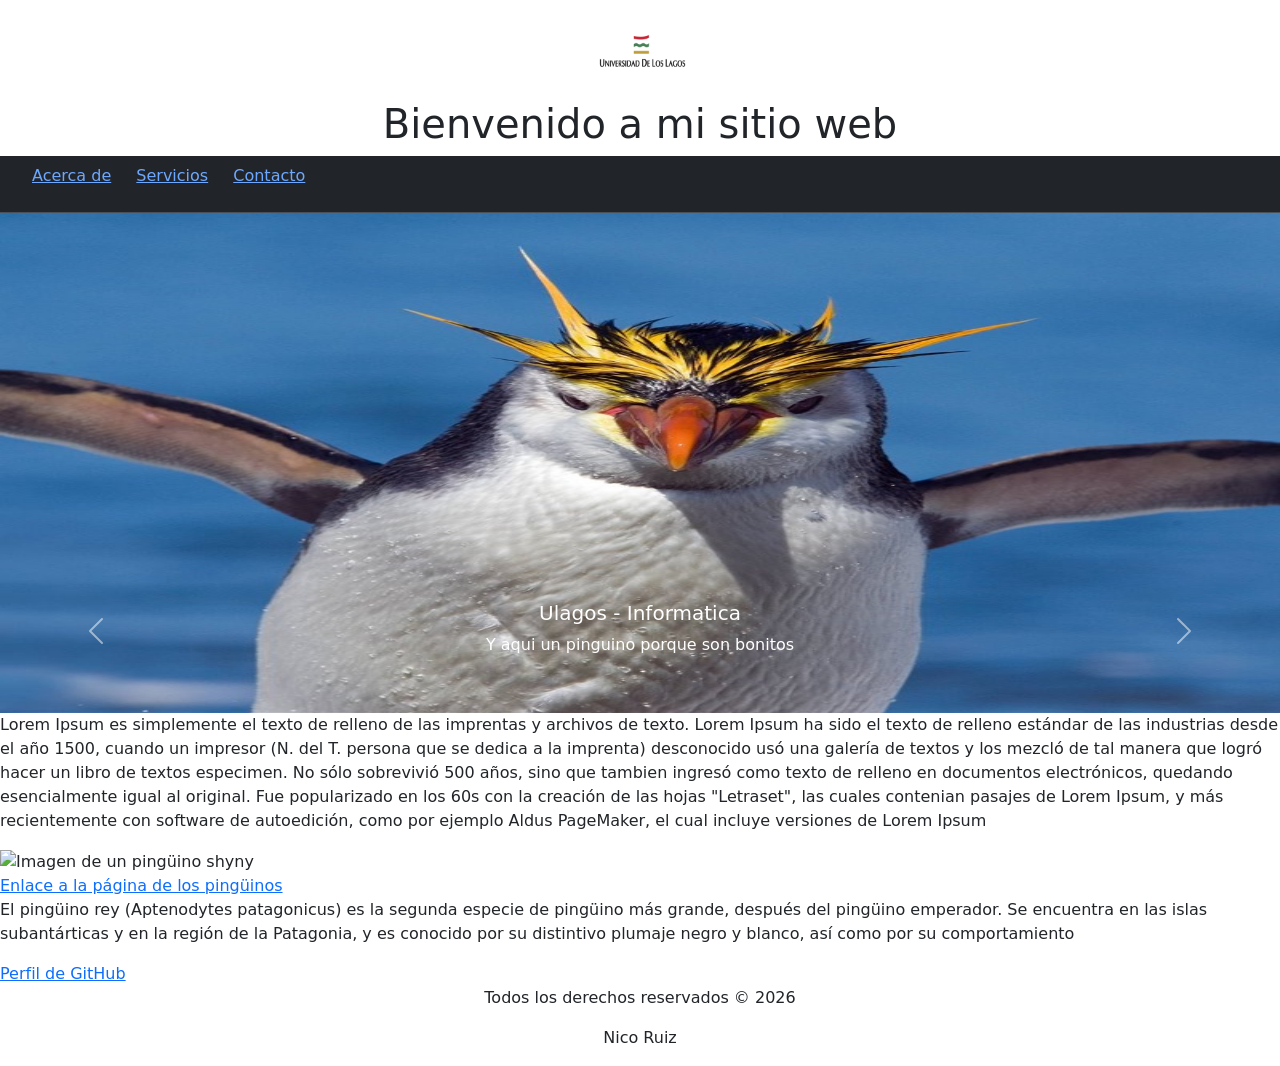
==== index.html @ 2d597b85 "bootstrap" ====
<!DOCTYPE html>
<html lang="es"> 
    <head>
        <meta charset="UTF-8">
        <meta name="viewport" content="width=device-width, initial-scale=1.0">
        <link rel="icon" href="img/logo.svg">
        <link rel="stylesheet" href="css/style.css">
        <link href="https://cdn.jsdelivr.net/npm/bootstrap@5.3.8/dist/css/bootstrap.min.css" rel="stylesheet" integrity="sha384-sRIl4kxILFvY47J16cr9ZwB07vP4J8+LH7qKQnuqkuIAvNWLzeN8tE5YBujZqJLB" crossorigin="anonymous">
        <script src="https://cdn.jsdelivr.net/npm/bootstrap@5.3.8/dist/js/bootstrap.bundle.min.js" integrity="sha384-FKyoEForCGlyvwx9Hj09JcYn3nv7wiPVlz7YYwJrWVcXK/BmnVDxM+D2scQbITxI" crossorigin="anonymous"></script>
        <title>Mi primer Sitio</title>
</head>
<body>
    <header>
         <img src="img/logo2.png" alt="Logo de mi sitio" width="100" height="100">
        <h1>Bienvenido a mi sitio web</h1>
    </header>
<nav class="navbar bg-dark border-bottom border-body" data-bs-theme="dark">
    <ul>
        <li><a href="html/acercade.html">Acerca de</a></li>
        <li><a href="html/servicios.html">Servicios</a></li>
        <li><a href="html/contacto.html">Contacto</a></li>
    </ul>
</nav>
<div id="carouselExampleCaptions" class="carousel slide" data-bs-ride="false">
  <div class="carousel-indicators">
    <button type="button" data-bs-target="#carouselExampleCaptions" data-bs-slide-to="0" class="active" aria-current="true" aria-label="Slide 1"></button>
    <button type="button" data-bs-target="#carouselExampleCaptions" data-bs-slide-to="1" aria-label="Slide 2"></button>
    <button type="button" data-bs-target="#carouselExampleCaptions" data-bs-slide-to="2" aria-label="Slide 3"></button>
  </div>
  <div class="carousel-inner">
    <div class="carousel-item active" data-bs-interval="10000">
      <img src="img/pinguino2.jpg" class="d-block w-100" width="800" height="500" alt="...">
      <div class="carousel-caption d-none d-md-block">
        <h5>Ulagos - Informatica</h5>
        <p>Y aqui un pinguino porque son bonitos</p>
      </div>
    </div>
    <div class="carousel-item" data-bs-interval="2000">
      <img src="img/pinguino3.jpg" class="d-block w-100" width="800" height="500" alt="Imagen de slider 2">
      <div class="carousel-caption d-none d-md-block">
        <h5>La mejor carrera del mundo mundial </h5>
        <p>y otro pinguino porque si</p>
      </div>
    </div>
    <div class="carousel-item">
      <img src="img/pinguino4.jpg" class="d-block w-100" width="800" height="500" alt="Imagen de slider 3">
      <div class="carousel-caption d-none d-md-block">
        <h5>Tercer Slide</h5>
        <p>Este es el tercer slide del carrusel.</p>
      </div>
    </div>
  </div>
  <button class="carousel-control-prev" type="button" data-bs-target="#carouselExampleCaptions" data-bs-slide="prev">
    <span class="carousel-control-prev-icon" aria-hidden="true"></span>
    <span class="visually-hidden">Previous</span>
  </button>
  <button class="carousel-control-next" type="button" data-bs-target="#carouselExampleCaptions" data-bs-slide="next">
    <span class="carousel-control-next-icon" aria-hidden="true"></span>
    <span class="visually-hidden">Next</span>
  </button>
<section>                           
    <article>  
        <p>Lorem Ipsum es simplemente el texto de relleno de las imprentas y archivos de texto. Lorem Ipsum ha sido el texto de relleno estándar de las industrias desde el año 1500, cuando un impresor (N. del T. persona que se dedica a la imprenta) desconocido usó una galería de textos y los mezcló de tal manera que logró hacer un libro de textos especimen. No sólo sobrevivió 500 años, sino que tambien ingresó como texto de relleno en documentos electrónicos, quedando esencialmente igual al original. Fue popularizado en los 60s con la creación de las hojas "Letraset", las cuales contenian pasajes de Lorem Ipsum, y más recientemente con software de autoedición, como por ejemplo Aldus PageMaker, el cual incluye versiones de Lorem Ipsum</p>
        <img src="https://www.globalpenguinsociety.org/images/species/king/king-05.webp " width="1000" height="500" alt="Imagen de un pingüino shyny">
        <br>
        <a href="https://www.globalpenguinsociety.org/species/king-penguin/" target="_blank">Enlace a la página de los pingüinos</a>  
</article>
<article>
    <p>El pingüino rey (Aptenodytes patagonicus) es la segunda especie de pingüino más grande, después del pingüino emperador. Se encuentra en las islas subantárticas y en la región de la Patagonia, y es conocido por su distintivo plumaje negro y blanco, así como por su comportamiento
<article>
    <a href="https://github.com/Nicokoru">Perfil de GitHub</a>
</article>
<section>

<footer>
    <p>Todos los derechos reservados &copy; 2026</p>
    <p>Nico Ruiz</p>
</footer>
</body>
</html>
---- css/style.css ----
header,nav,footer{
    text-align: center;
}
body{
    font-family: Arial, sans-serif;
    background-color: #31a337;
}
li{
    display: inline-block;
    margin-right: 20px;
}
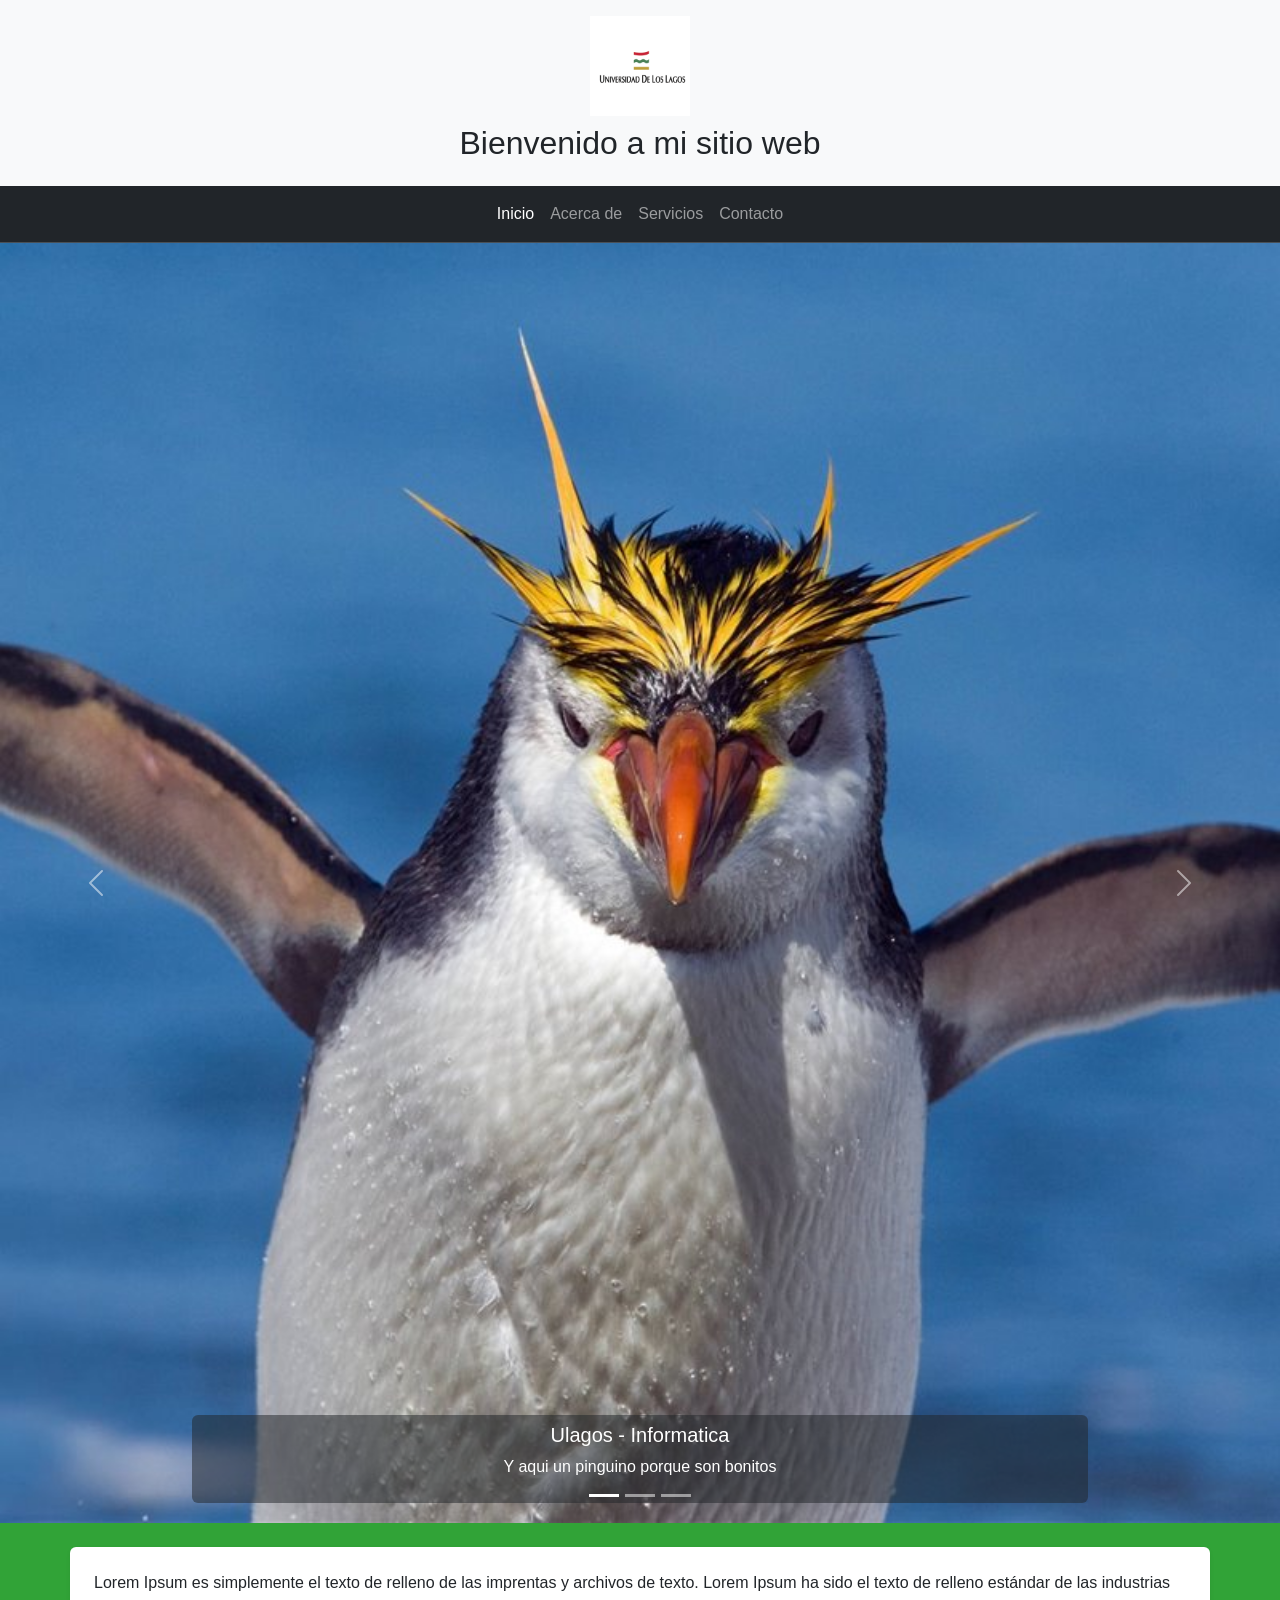
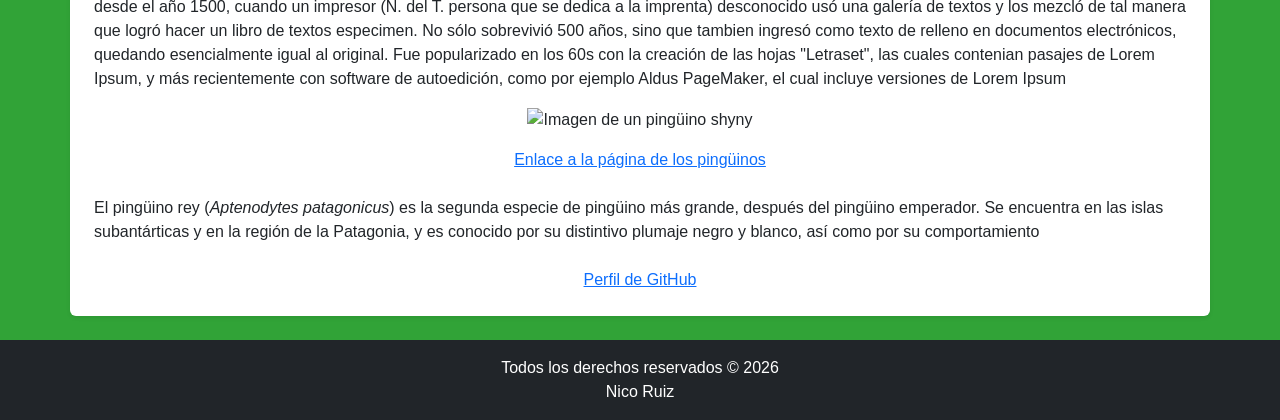
==== commit 21e37d87: "ultimos detalles" ====
--- a/index.html
+++ b/index.html
@@ -3,22 +3,26 @@
     <head>
         <meta charset="UTF-8">
         <meta name="viewport" content="width=device-width, initial-scale=1.0">
+        <title>Mi primer Sitio - Inicio</title>
         <link rel="icon" href="img/logo.svg">
+        <link href="https://cdn.jsdelivr.net/npm/bootstrap@5.3.3/dist/css/bootstrap.min.css" rel="stylesheet">
         <link rel="stylesheet" href="css/style.css">
-        <link href="https://cdn.jsdelivr.net/npm/bootstrap@5.3.8/dist/css/bootstrap.min.css" rel="stylesheet" integrity="sha384-sRIl4kxILFvY47J16cr9ZwB07vP4J8+LH7qKQnuqkuIAvNWLzeN8tE5YBujZqJLB" crossorigin="anonymous">
-        <script src="https://cdn.jsdelivr.net/npm/bootstrap@5.3.8/dist/js/bootstrap.bundle.min.js" integrity="sha384-FKyoEForCGlyvwx9Hj09JcYn3nv7wiPVlz7YYwJrWVcXK/BmnVDxM+D2scQbITxI" crossorigin="anonymous"></script>
-        <title>Mi primer Sitio</title>
+        <script src="https://cdn.jsdelivr.net/npm/bootstrap@5.3.3/dist/js/bootstrap.bundle.min.js" defer></script>
+</head>
+        
 </head>
 <body>
-    <header>
+    <header class="py-3 text-center bg-light"> 
          <img src="img/logo2.png" alt="Logo de mi sitio" width="100" height="100">
-        <h1>Bienvenido a mi sitio web</h1>
+        <h1 class="h2 mt-2">Bienvenido a mi sitio web</h1>
     </header>
 <nav class="navbar bg-dark border-bottom border-body" data-bs-theme="dark">
-    <ul>
-        <li><a href="html/acercade.html">Acerca de</a></li>
-        <li><a href="html/servicios.html">Servicios</a></li>
-        <li><a href="html/contacto.html">Contacto</a></li>
+  <div class="container-fluid justify-content-center">
+  <ul class="navbar-nav flex-row gap-3">
+        <li class="nav-item"><a class="nav-link active" href="index.html">Inicio</a></li>
+        <li class="nav-item"><a class="nav-link" href="html/acercade.html">Acerca de</a></li>
+        <li class="nav-item"><a class="nav-link" href="html/servicios.html">Servicios</a></li>
+        <li class="nav-item"><a class="nav-link" href="html/contacto.html">Contacto</a></li>
     </ul>
 </nav>
 <div id="carouselExampleCaptions" class="carousel slide" data-bs-ride="false">
@@ -29,52 +33,59 @@
   </div>
   <div class="carousel-inner">
     <div class="carousel-item active" data-bs-interval="10000">
-      <img src="img/pinguino2.jpg" class="d-block w-100" width="800" height="500" alt="...">
-      <div class="carousel-caption d-none d-md-block">
+      <img src="img/pinguino2.jpg" class="d-block w-100" width="800" height="500" alt="Pinguino 1">
+      <div class="carousel-caption d-none d-md-block bg-dark bg-opacity-50 p-2 rounded">
         <h5>Ulagos - Informatica</h5>
         <p>Y aqui un pinguino porque son bonitos</p>
       </div>
     </div>
     <div class="carousel-item" data-bs-interval="2000">
-      <img src="img/pinguino3.jpg" class="d-block w-100" width="800" height="500" alt="Imagen de slider 2">
-      <div class="carousel-caption d-none d-md-block">
+      <img src="img/pinguino3.jpg" class="d-block w-100" width="800" height="500" alt="Pinguino 2">
+      <div class="carousel-caption d-none d-md-block bg-dark bg-opacity-50 p-2 rounded">
         <h5>La mejor carrera del mundo mundial </h5>
         <p>y otro pinguino porque si</p>
       </div>
     </div>
     <div class="carousel-item">
-      <img src="img/pinguino4.jpg" class="d-block w-100" width="800" height="500" alt="Imagen de slider 3">
-      <div class="carousel-caption d-none d-md-block">
-        <h5>Tercer Slide</h5>
-        <p>Este es el tercer slide del carrusel.</p>
+      <img src="img/pinguino4.jpg" class="d-block w-100" width="800" height="500" alt="Pinguino 3">
+      <div class="carousel-caption d-none d-md-block bg-dark bg-opacity-50 p-2 rounded">
+        <h5>unanse a ulagos</h5>
+        <p>Y otro pinguino tierno</p>
       </div>
     </div>
   </div>
   <button class="carousel-control-prev" type="button" data-bs-target="#carouselExampleCaptions" data-bs-slide="prev">
     <span class="carousel-control-prev-icon" aria-hidden="true"></span>
-    <span class="visually-hidden">Previous</span>
+    <span class="visually-hidden">anterior</span>
   </button>
   <button class="carousel-control-next" type="button" data-bs-target="#carouselExampleCaptions" data-bs-slide="next">
     <span class="carousel-control-next-icon" aria-hidden="true"></span>
-    <span class="visually-hidden">Next</span>
+    <span class="visually-hidden">siguiente</span>
   </button>
-<section>                           
-    <article>  
+</div>
+<main class="container my-4 bg-white p-4 rounded shadow-sm">
+  <section>                          
+    <article class="mb-4">  
         <p>Lorem Ipsum es simplemente el texto de relleno de las imprentas y archivos de texto. Lorem Ipsum ha sido el texto de relleno estándar de las industrias desde el año 1500, cuando un impresor (N. del T. persona que se dedica a la imprenta) desconocido usó una galería de textos y los mezcló de tal manera que logró hacer un libro de textos especimen. No sólo sobrevivió 500 años, sino que tambien ingresó como texto de relleno en documentos electrónicos, quedando esencialmente igual al original. Fue popularizado en los 60s con la creación de las hojas "Letraset", las cuales contenian pasajes de Lorem Ipsum, y más recientemente con software de autoedición, como por ejemplo Aldus PageMaker, el cual incluye versiones de Lorem Ipsum</p>
-        <img src="https://www.globalpenguinsociety.org/images/species/king/king-05.webp " width="1000" height="500" alt="Imagen de un pingüino shyny">
-        <br>
-        <a href="https://www.globalpenguinsociety.org/species/king-penguin/" target="_blank">Enlace a la página de los pingüinos</a>  
-</article>
-<article>
-    <p>El pingüino rey (Aptenodytes patagonicus) es la segunda especie de pingüino más grande, después del pingüino emperador. Se encuentra en las islas subantárticas y en la región de la Patagonia, y es conocido por su distintivo plumaje negro y blanco, así como por su comportamiento
-<article>
-    <a href="https://github.com/Nicokoru">Perfil de GitHub</a>
-</article>
-<section>
+        <div class="text-center my-3">           
+            <img src="https://www.globalpenguinsociety.org/images/species/king/king-05.webp " width="800" height="500" alt="Imagen de un pingüino shyny">
+        </div>
+        <div class="mt-2 text-center">
+            <a href="https://www.globalpenguinsociety.org/species/king-penguin/" target="_blank">Enlace a la página de los pingüinos</a>
+        </div>
+    </article>
+    <article class="mb-4">
+        <p>El pingüino rey (<em>Aptenodytes patagonicus</em>) es la segunda especie de pingüino más grande, después del pingüino emperador. Se encuentra en las islas subantárticas y en la región de la Patagonia, y es conocido por su distintivo plumaje negro y blanco, así como por su comportamiento</p>
+    </article>
+    <article class="text-center">
+      <a href="https://github.com/Nicokoru" target="_blank" rel="noopener noreferrer">Perfil de GitHub</a>
+    </article>
+  </section>
+</main>
 
-<footer>
-    <p>Todos los derechos reservados &copy; 2026</p>
-    <p>Nico Ruiz</p>
-</footer>
+ <footer class="py-3 bg-dark text-white text-center">
+    <p class="mb-0">Todos los derechos reservados &copy; 2026</p>
+    <p class="mb-0">Nico Ruiz</p>
+ </footer>
 </body>
 </html>
--- a/css/style.css
+++ b/css/style.css
@@ -4,8 +4,21 @@
 body{
     font-family: Arial, sans-serif;
     background-color: #31a337;
+    display: flex;
+    flex-direction: column;
+    min-height: 100vh;
 }
-li{
+main{
+    flex: 1;
+}
+nav li{
     display: inline-block;
-    margin-right: 20px;
+}
+nav ul{
+    padding-left: 0;
+    list-style: none;
+}
+img{
+    max-width: 100%;
+    height: auto;
 }
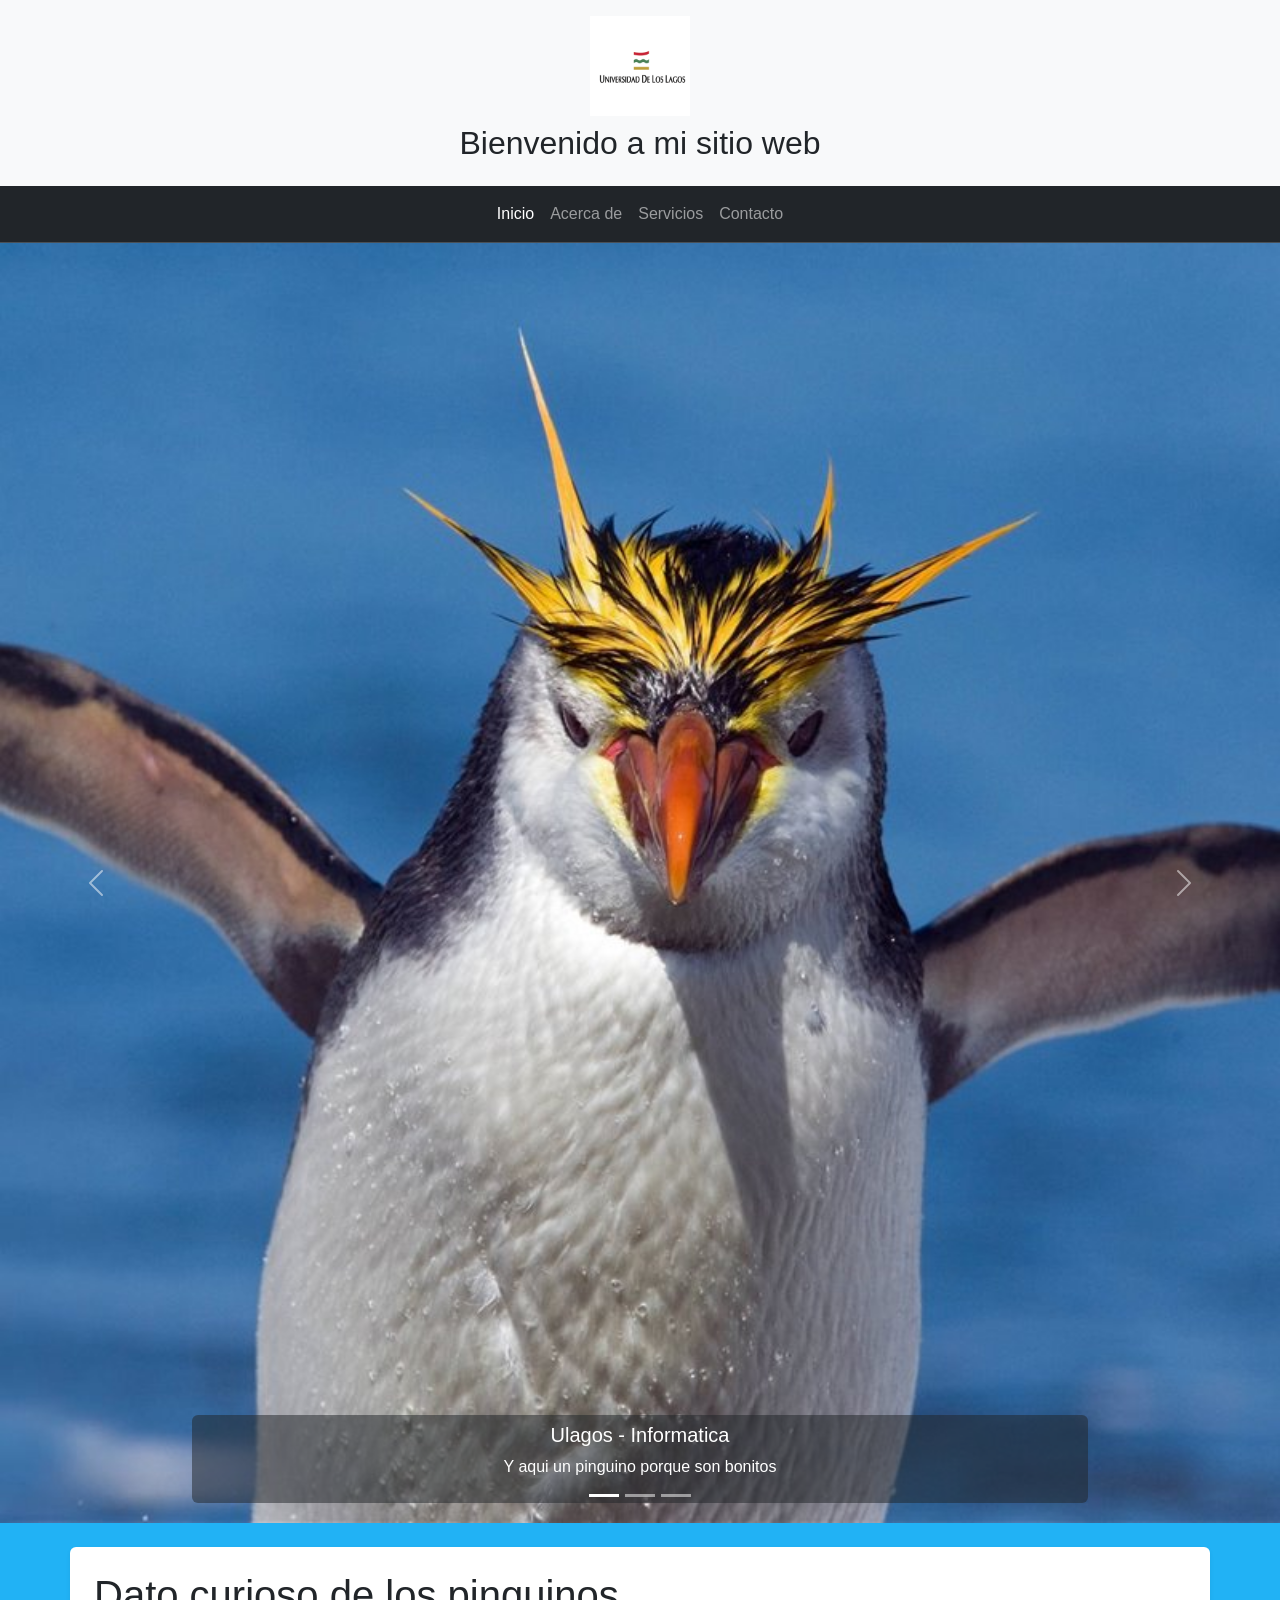
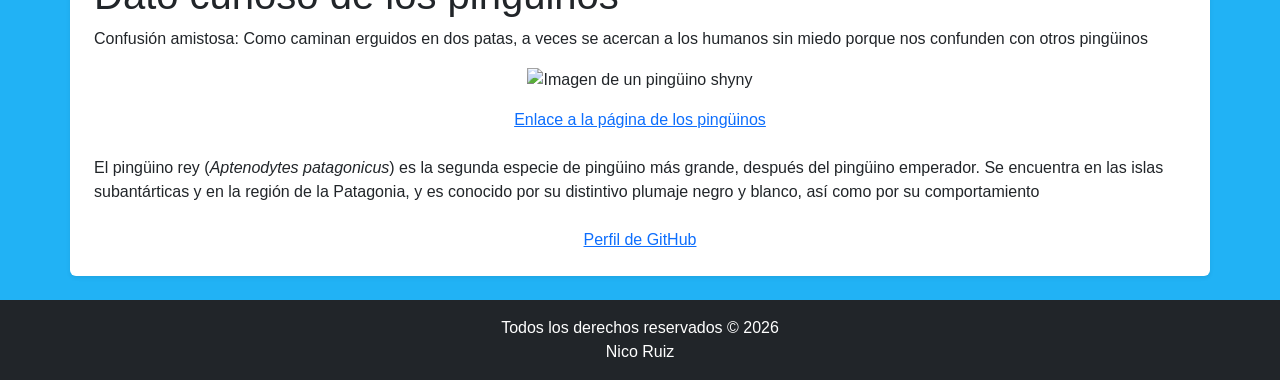
==== commit 6dcfc170: "ultimos detalles" ====
--- a/index.html
+++ b/index.html
@@ -3,7 +3,7 @@
     <head>
         <meta charset="UTF-8">
         <meta name="viewport" content="width=device-width, initial-scale=1.0">
-        <title>Mi primer Sitio - Inicio</title>
+        <title>Sitio de Niko Sobre Pinguinos - Inicio</title>
         <link rel="icon" href="img/logo.svg">
         <link href="https://cdn.jsdelivr.net/npm/bootstrap@5.3.3/dist/css/bootstrap.min.css" rel="stylesheet">
         <link rel="stylesheet" href="css/style.css">
@@ -66,12 +66,13 @@
 <main class="container my-4 bg-white p-4 rounded shadow-sm">
   <section>                          
     <article class="mb-4">  
-        <p>Lorem Ipsum es simplemente el texto de relleno de las imprentas y archivos de texto. Lorem Ipsum ha sido el texto de relleno estándar de las industrias desde el año 1500, cuando un impresor (N. del T. persona que se dedica a la imprenta) desconocido usó una galería de textos y los mezcló de tal manera que logró hacer un libro de textos especimen. No sólo sobrevivió 500 años, sino que tambien ingresó como texto de relleno en documentos electrónicos, quedando esencialmente igual al original. Fue popularizado en los 60s con la creación de las hojas "Letraset", las cuales contenian pasajes de Lorem Ipsum, y más recientemente con software de autoedición, como por ejemplo Aldus PageMaker, el cual incluye versiones de Lorem Ipsum</p>
+        <h1>Dato curioso de los pinguinos</h1>
+        <p>Confusión amistosa: Como caminan erguidos en dos patas, a veces se acercan a los humanos sin miedo porque nos confunden con otros pingüinos</p>
         <div class="text-center my-3">           
             <img src="https://www.globalpenguinsociety.org/images/species/king/king-05.webp " width="800" height="500" alt="Imagen de un pingüino shyny">
         </div>
         <div class="mt-2 text-center">
-            <a href="https://www.globalpenguinsociety.org/species/king-penguin/" target="_blank">Enlace a la página de los pingüinos</a>
+            <a href="https://www.chimuadventures.com/en/blog/15-fun-facts-about-penguins" target="_blank" rel="noopener noreferrer">Enlace a la página de los pingüinos</a>
         </div>
     </article>
     <article class="mb-4">
--- a/css/style.css
+++ b/css/style.css
@@ -3,7 +3,7 @@
 }
 body{
     font-family: Arial, sans-serif;
-    background-color: #31a337;
+    background-color: #21b2f5;
     display: flex;
     flex-direction: column;
     min-height: 100vh;
@@ -18,7 +18,7 @@
     padding-left: 0;
     list-style: none;
 }
-img{
+img {
     max-width: 100%;
     height: auto;
 }
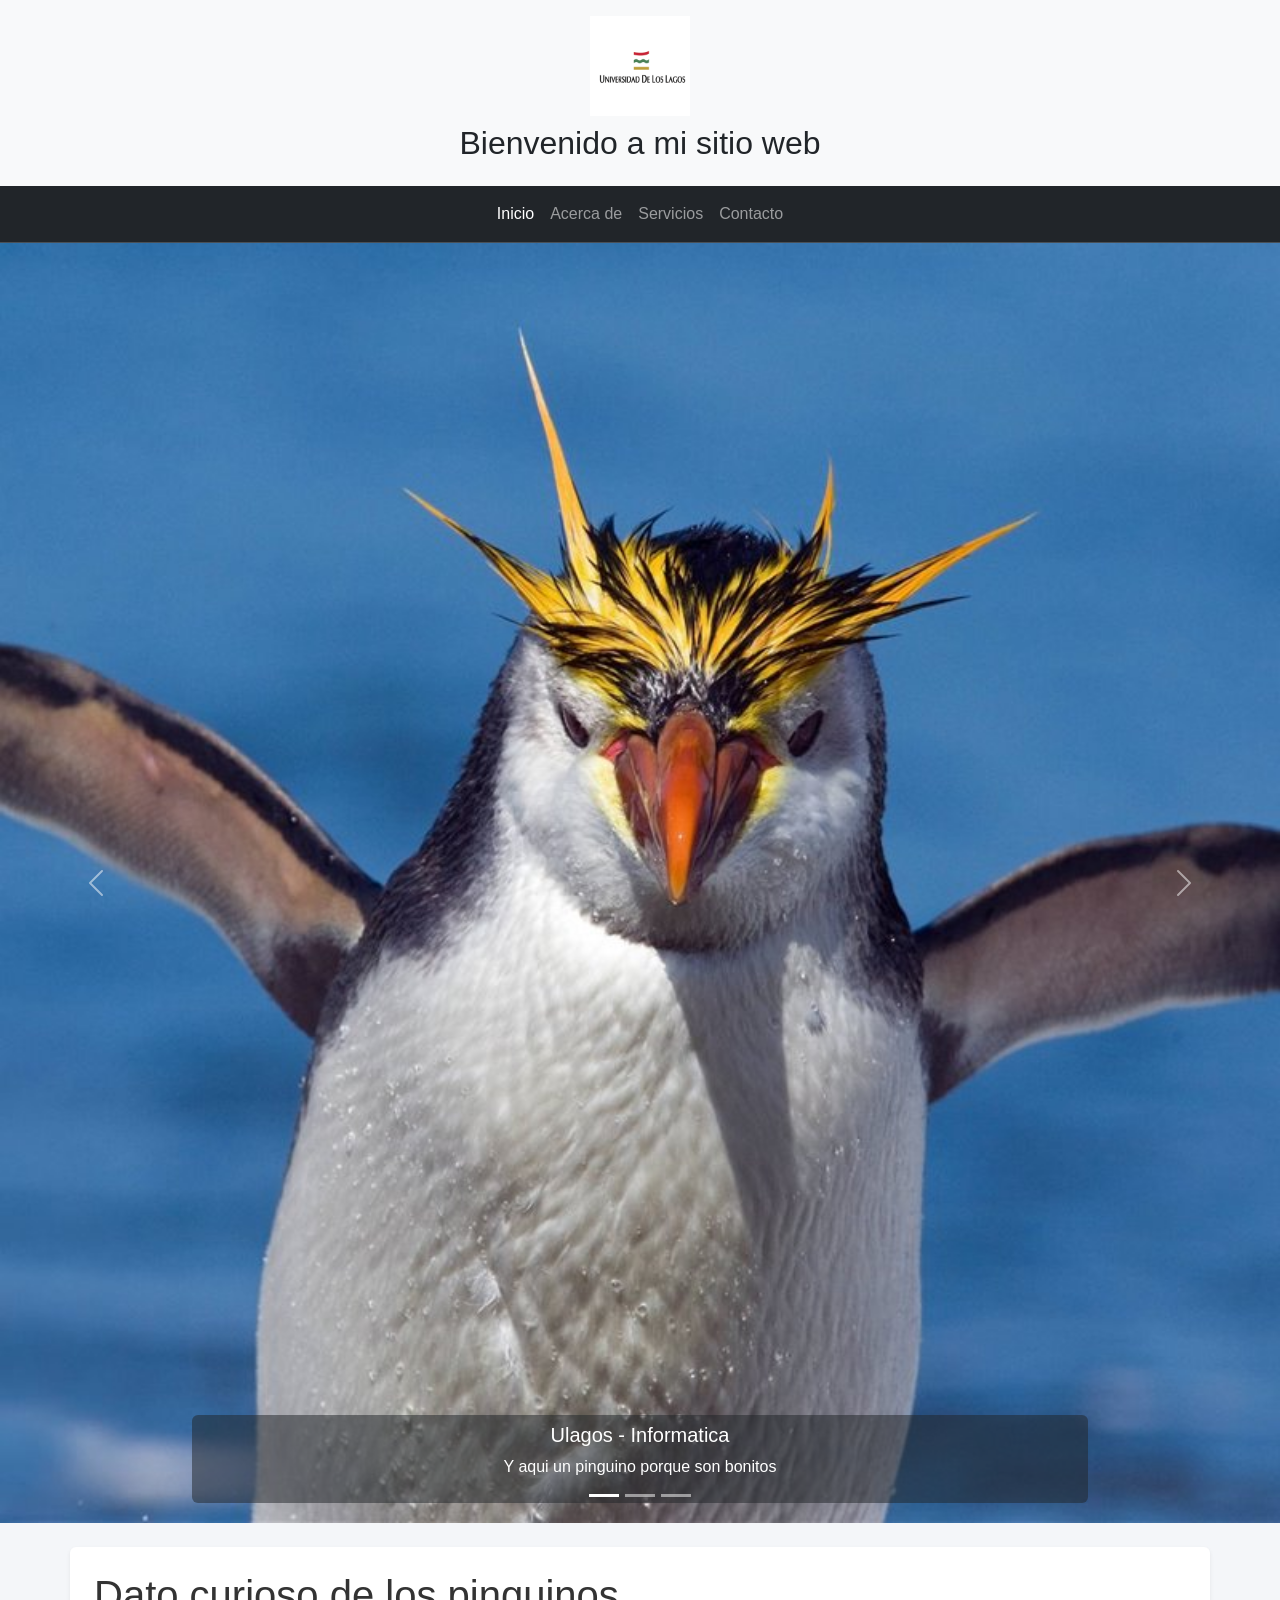
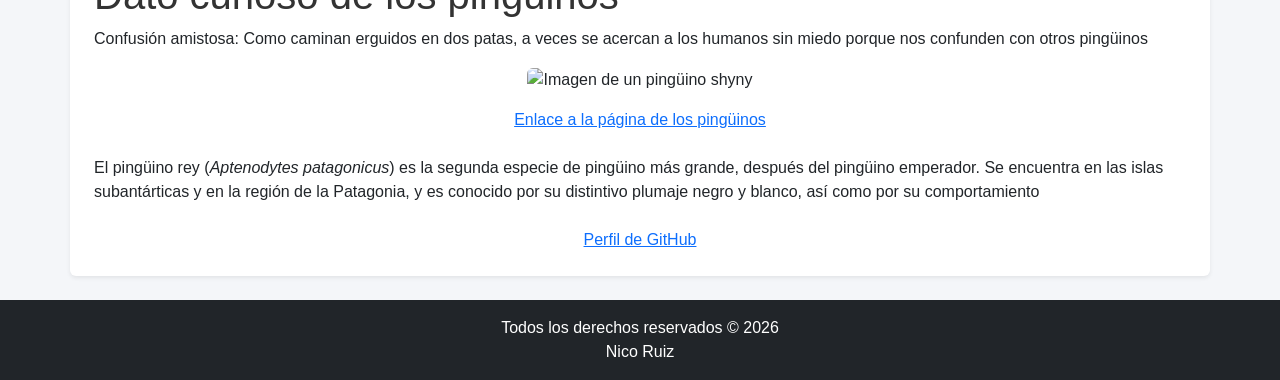
==== commit abf00d5e: "arreglos" ====
--- a/index.html
+++ b/index.html
@@ -1,92 +1,95 @@
 <!DOCTYPE html>
 <html lang="es"> 
-    <head>
-        <meta charset="UTF-8">
-        <meta name="viewport" content="width=device-width, initial-scale=1.0">
-        <title>Sitio de Niko Sobre Pinguinos - Inicio</title>
-        <link rel="icon" href="img/logo.svg">
-        <link href="https://cdn.jsdelivr.net/npm/bootstrap@5.3.3/dist/css/bootstrap.min.css" rel="stylesheet">
-        <link rel="stylesheet" href="css/style.css">
-        <script src="https://cdn.jsdelivr.net/npm/bootstrap@5.3.3/dist/js/bootstrap.bundle.min.js" defer></script>
+<head>
+    <meta charset="UTF-8">
+    <meta name="viewport" content="width=device-width, initial-scale=1.0">
+    <title>Sitio de Niko Sobre Pinguinos - Inicio</title>
+    <link rel="icon" href="img/logo.svg">
+    <link href="https://cdn.jsdelivr.net/npm/bootstrap@5.3.3/dist/css/bootstrap.min.css" rel="stylesheet">
+    <link rel="stylesheet" href="css/style.css">
+    <script src="https://cdn.jsdelivr.net/npm/bootstrap@5.3.3/dist/js/bootstrap.bundle.min.js" defer></script>
 </head>
-        
-</head>
+
 <body>
     <header class="py-3 text-center bg-light"> 
-         <img src="img/logo2.png" alt="Logo de mi sitio" width="100" height="100">
+        <img src="img/logo2.png" alt="Logo de mi sitio" width="100" height="100">
         <h1 class="h2 mt-2">Bienvenido a mi sitio web</h1>
     </header>
-<nav class="navbar bg-dark border-bottom border-body" data-bs-theme="dark">
-  <div class="container-fluid justify-content-center">
-  <ul class="navbar-nav flex-row gap-3">
-        <li class="nav-item"><a class="nav-link active" href="index.html">Inicio</a></li>
-        <li class="nav-item"><a class="nav-link" href="html/acercade.html">Acerca de</a></li>
-        <li class="nav-item"><a class="nav-link" href="html/servicios.html">Servicios</a></li>
-        <li class="nav-item"><a class="nav-link" href="html/contacto.html">Contacto</a></li>
-    </ul>
-</nav>
-<div id="carouselExampleCaptions" class="carousel slide" data-bs-ride="false">
-  <div class="carousel-indicators">
-    <button type="button" data-bs-target="#carouselExampleCaptions" data-bs-slide-to="0" class="active" aria-current="true" aria-label="Slide 1"></button>
-    <button type="button" data-bs-target="#carouselExampleCaptions" data-bs-slide-to="1" aria-label="Slide 2"></button>
-    <button type="button" data-bs-target="#carouselExampleCaptions" data-bs-slide-to="2" aria-label="Slide 3"></button>
-  </div>
-  <div class="carousel-inner">
-    <div class="carousel-item active" data-bs-interval="10000">
-      <img src="img/pinguino2.jpg" class="d-block w-100" width="800" height="500" alt="Pinguino 1">
-      <div class="carousel-caption d-none d-md-block bg-dark bg-opacity-50 p-2 rounded">
-        <h5>Ulagos - Informatica</h5>
-        <p>Y aqui un pinguino porque son bonitos</p>
-      </div>
+
+    <nav class="navbar bg-dark border-bottom border-body" data-bs-theme="dark">
+        <div class="container-fluid justify-content-center">
+            <ul class="navbar-nav flex-row gap-3">
+                <li class="nav-item"><a class="nav-link active" href="index.html">Inicio</a></li>
+                <li class="nav-item"><a class="nav-link" href="html/acercade.html">Acerca de</a></li>
+                <li class="nav-item"><a class="nav-link" href="html/servicios.html">Servicios</a></li>
+                <li class="nav-item"><a class="nav-link" href="html/contacto.html">Contacto</a></li>
+            </ul>
+        </div>
+    </nav>
+
+    <div id="carouselExampleCaptions" class="carousel slide" data-bs-ride="carousel">
+        <div class="carousel-indicators">
+            <button type="button" data-bs-target="#carouselExampleCaptions" data-bs-slide-to="0" class="active" aria-current="true" aria-label="Slide 1"></button>
+            <button type="button" data-bs-target="#carouselExampleCaptions" data-bs-slide-to="1" aria-label="Slide 2"></button>
+            <button type="button" data-bs-target="#carouselExampleCaptions" data-bs-slide-to="2" aria-label="Slide 3"></button>
+        </div>
+        <div class="carousel-inner">
+            <div class="carousel-item active" data-bs-interval="10000">
+                <img src="img/pinguino2.jpg" class="d-block w-100" width="800" height="500" alt="Pinguino 1">
+                <div class="carousel-caption d-none d-md-block bg-dark bg-opacity-50 p-2 rounded">
+                    <h5>Ulagos - Informatica</h5>
+                    <p>Y aqui un pinguino porque son bonitos</p>
+                </div>
+            </div>
+            <div class="carousel-item" data-bs-interval="2000">
+                <img src="img/pinguino3.jpg" class="d-block w-100" width="800" height="500" alt="Pinguino 2">
+                <div class="carousel-caption d-none d-md-block bg-dark bg-opacity-50 p-2 rounded">
+                    <h5>La mejor carrera del mundo mundial</h5>
+                    <p>y otro pinguino porque si</p>
+                </div>
+            </div>
+            <div class="carousel-item">
+                <img src="img/pinguino4.jpg" class="d-block w-100" width="800" height="500" alt="Pinguino 3">
+                <div class="carousel-caption d-none d-md-block bg-dark bg-opacity-50 p-2 rounded">
+                    <h5>unanse a ulagos</h5>
+                    <p>Y otro pinguino tierno</p>
+                </div>
+            </div>
+        </div>
+        <button class="carousel-control-prev" type="button" data-bs-target="#carouselExampleCaptions" data-bs-slide="prev">
+            <span class="carousel-control-prev-icon" aria-hidden="true"></span>
+            <span class="visually-hidden">anterior</span>
+        </button>
+        <button class="carousel-control-next" type="button" data-bs-target="#carouselExampleCaptions" data-bs-slide="next">
+            <span class="carousel-control-next-icon" aria-hidden="true"></span>
+            <span class="visually-hidden">siguiente</span>
+        </button>
     </div>
-    <div class="carousel-item" data-bs-interval="2000">
-      <img src="img/pinguino3.jpg" class="d-block w-100" width="800" height="500" alt="Pinguino 2">
-      <div class="carousel-caption d-none d-md-block bg-dark bg-opacity-50 p-2 rounded">
-        <h5>La mejor carrera del mundo mundial </h5>
-        <p>y otro pinguino porque si</p>
-      </div>
-    </div>
-    <div class="carousel-item">
-      <img src="img/pinguino4.jpg" class="d-block w-100" width="800" height="500" alt="Pinguino 3">
-      <div class="carousel-caption d-none d-md-block bg-dark bg-opacity-50 p-2 rounded">
-        <h5>unanse a ulagos</h5>
-        <p>Y otro pinguino tierno</p>
-      </div>
-    </div>
-  </div>
-  <button class="carousel-control-prev" type="button" data-bs-target="#carouselExampleCaptions" data-bs-slide="prev">
-    <span class="carousel-control-prev-icon" aria-hidden="true"></span>
-    <span class="visually-hidden">anterior</span>
-  </button>
-  <button class="carousel-control-next" type="button" data-bs-target="#carouselExampleCaptions" data-bs-slide="next">
-    <span class="carousel-control-next-icon" aria-hidden="true"></span>
-    <span class="visually-hidden">siguiente</span>
-  </button>
-</div>
-<main class="container my-4 bg-white p-4 rounded shadow-sm">
-  <section>                          
-    <article class="mb-4">  
-        <h1>Dato curioso de los pinguinos</h1>
-        <p>Confusión amistosa: Como caminan erguidos en dos patas, a veces se acercan a los humanos sin miedo porque nos confunden con otros pingüinos</p>
-        <div class="text-center my-3">           
-            <img src="https://www.globalpenguinsociety.org/images/species/king/king-05.webp " width="800" height="500" alt="Imagen de un pingüino shyny">
-        </div>
-        <div class="mt-2 text-center">
-            <a href="https://www.chimuadventures.com/en/blog/15-fun-facts-about-penguins" target="_blank" rel="noopener noreferrer">Enlace a la página de los pingüinos</a>
-        </div>
-    </article>
-    <article class="mb-4">
-        <p>El pingüino rey (<em>Aptenodytes patagonicus</em>) es la segunda especie de pingüino más grande, después del pingüino emperador. Se encuentra en las islas subantárticas y en la región de la Patagonia, y es conocido por su distintivo plumaje negro y blanco, así como por su comportamiento</p>
-    </article>
-    <article class="text-center">
-      <a href="https://github.com/Nicokoru" target="_blank" rel="noopener noreferrer">Perfil de GitHub</a>
-    </article>
-  </section>
-</main>
 
- <footer class="py-3 bg-dark text-white text-center">
-    <p class="mb-0">Todos los derechos reservados &copy; 2026</p>
-    <p class="mb-0">Nico Ruiz</p>
- </footer>
+    <main class="container my-4 bg-white p-4 rounded shadow-sm">
+        <section>                          
+            <article class="mb-4">  
+                <h1>Dato curioso de los pinguinos</h1>
+                <p>Confusión amistosa: Como caminan erguidos en dos patas, a veces se acercan a los humanos sin miedo porque nos confunden con otros pingüinos</p>
+                <div class="text-center my-3">           
+                    <img src="https://www.globalpenguinsociety.org/images/species/king/king-05.webp" width="800" height="500" alt="Imagen de un pingüino shyny" class="img-fluid rounded">
+                </div>
+                <div class="mt-2 text-center">
+                    <a href="https://www.chimuadventures.com/en/blog/15-fun-facts-about-penguins" target="_blank" rel="noopener noreferrer">Enlace a la página de los pingüinos</a>
+                </div>
+            </article>
+            <article class="mb-4">
+                <p>El pingüino rey (<em>Aptenodytes patagonicus</em>) es la segunda especie de pingüino más grande, después del pingüino emperador. Se encuentra en las islas subantárticas y en la región de la Patagonia, y es conocido por su distintivo plumaje negro y blanco, así como por su comportamiento</p>
+            </article>
+            <article class="text-center">
+                <a href="https://github.com/Nicokoru" target="_blank" rel="noopener noreferrer">Perfil de GitHub</a>
+            </article>
+        </section>
+    </main>
+
+    <footer class="py-3 bg-dark text-white text-center">
+        <p class="mb-0">Todos los derechos reservados &copy; 2026</p>
+        <p class="mb-0">Nico Ruiz</p>
+    </footer>
 </body>
 </html>
--- a/css/style.css
+++ b/css/style.css
@@ -1,24 +1,86 @@
-header,nav,footer{
+/* Estilos generales limpios para todo el sitio web */
+header, nav, footer {
     text-align: center;
 }
-body{
+
+main {
+    flex: 1;
+}
+
+nav li {
+    display: inline-block;
+}
+
+nav ul {
+    padding-left: 0;
+    list-style: none;
+}
+
+img {
+    max-width: 100%;
+    height: auto;
+}
+
+/* El body ya NO bloquea la altura con flex ni height: 100vh para que la página pueda scrollear normal */
+body {
     font-family: Arial, sans-serif;
-    background-color: #21b2f5;
+    background: #f4f6f9;
+    margin: 0;
     display: flex;
     flex-direction: column;
     min-height: 100vh;
 }
-main{
-    flex: 1;
+
+/* Estilos específicos exclusivamente para la calculadora (puedes usar una clase propia si gustas) */
+.container-calculadora {
+    background: #fff;
+    padding: 25px;
+    border-radius: 10px;
+    box-shadow: 0 4px 10px rgba(0,0,0,0.1);
+    text-align: center;
+    width: 300px;
+    margin: 50px auto;
 }
-nav li{
-    display: inline-block;
+
+h1 {
+    color: #333;
 }
-nav ul{
-    padding-left: 0;
-    list-style: none;
+
+input {
+    width: 90%;
+    padding: 10px;
+    margin: 8px 0;
+    border: 1px solid #ccc;
+    border-radius: 5px;
+    font-size: 16px;
 }
-img {
-    max-width: 100%;
-    height: auto;
+
+.buttons {
+    display: flex;
+    flex-wrap: wrap;
+    gap: 10px;
+    justify-content: center;
+    margin-top: 15px;
+}
+
+button {
+    flex: 1 1 40%;
+    padding: 10px;
+    border: none;
+    border-radius: 5px;
+    background: #0078d7;
+    color: white;
+    font-size: 14px;
+    cursor: pointer;
+    transition: background 0.3s;
+}
+
+button:hover {
+    background: #005a9e;
+}
+
+#resultado {
+    margin-top: 20px;
+    font-weight: bold;
+    color: #444;
 }
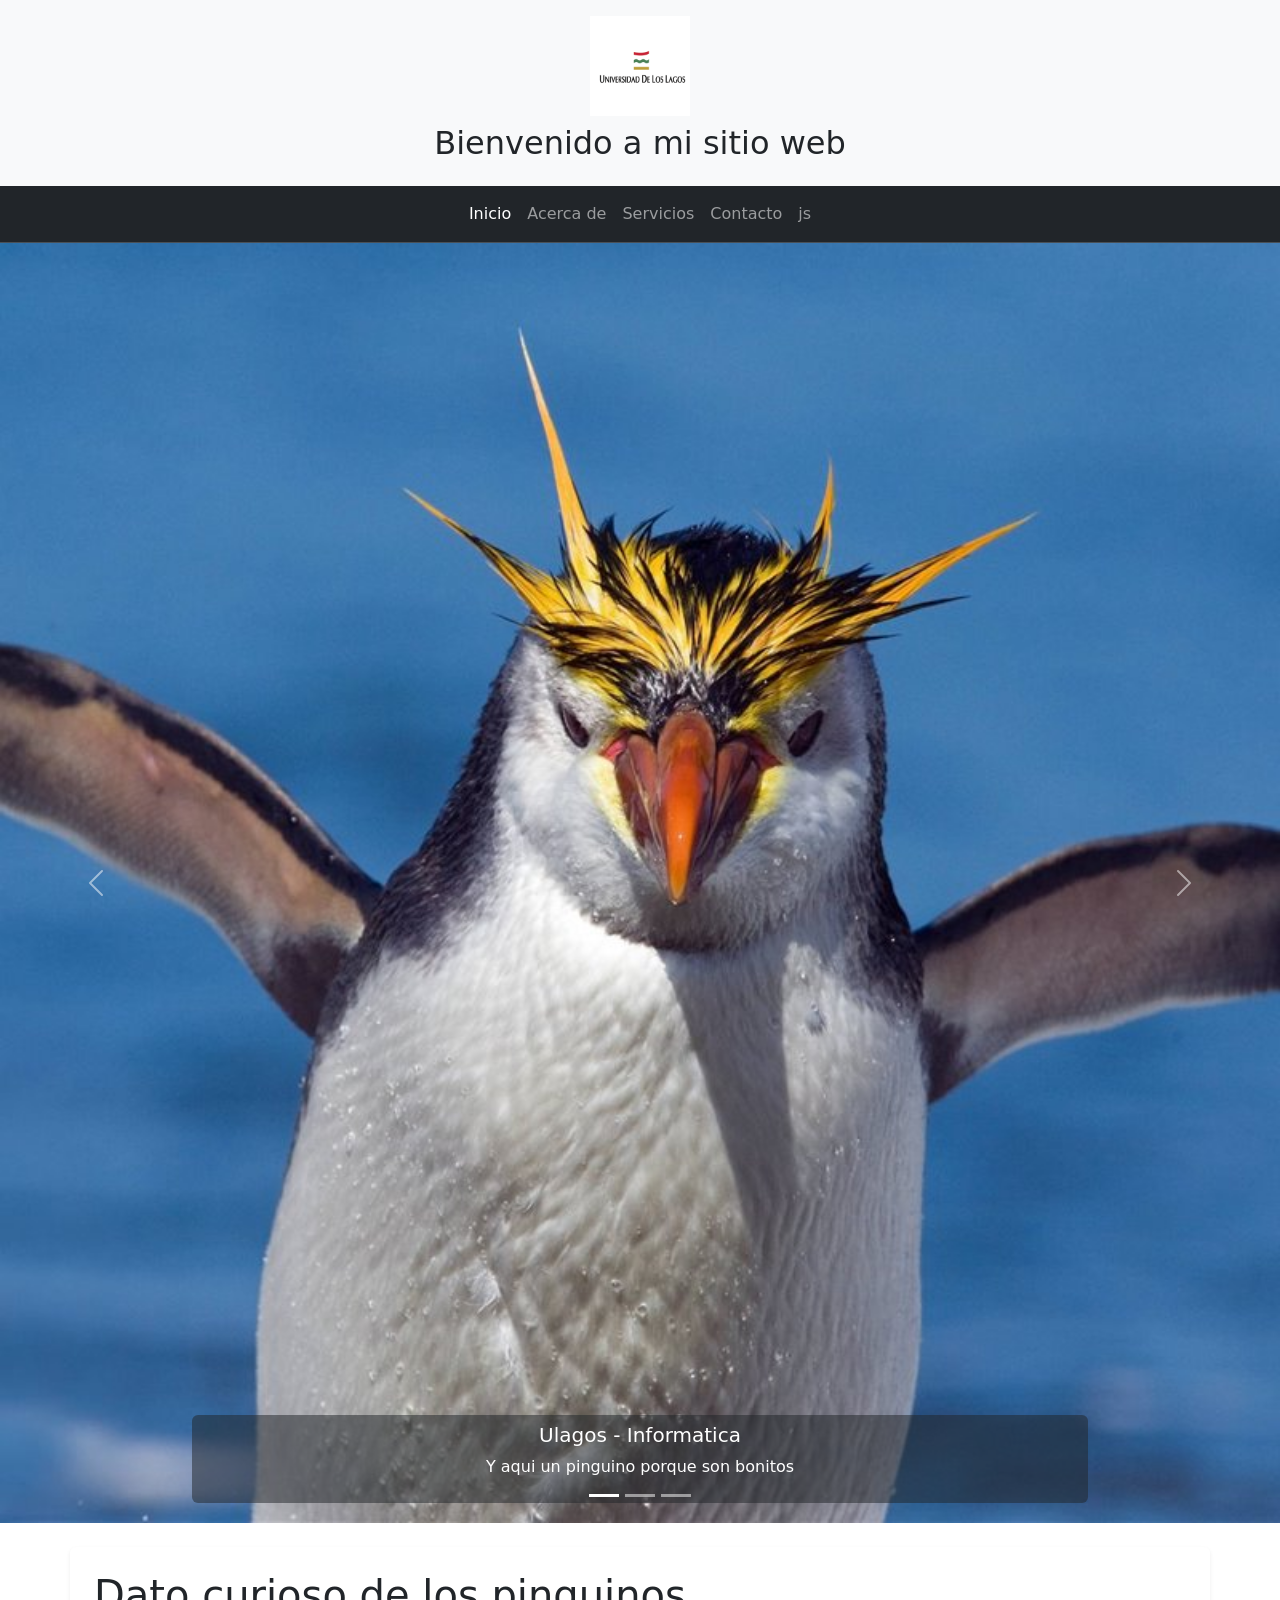
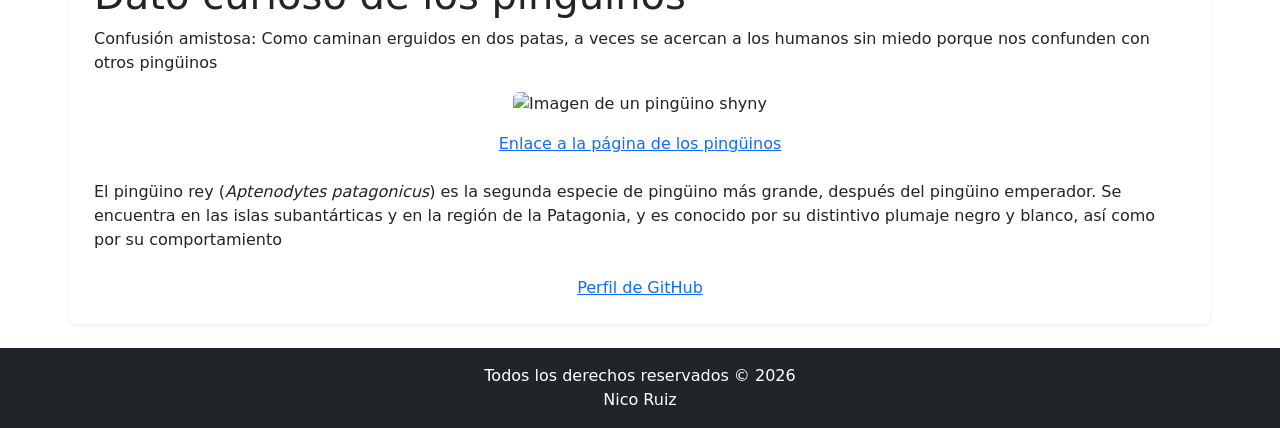
==== commit eb8c28cd: "ejemplo" ====
--- a/index.html
+++ b/index.html
@@ -23,6 +23,7 @@
                 <li class="nav-item"><a class="nav-link" href="html/acercade.html">Acerca de</a></li>
                 <li class="nav-item"><a class="nav-link" href="html/servicios.html">Servicios</a></li>
                 <li class="nav-item"><a class="nav-link" href="html/contacto.html">Contacto</a></li>
+                <li class="nav-item"><a class="nav-link" href="html/ejemploJS.html">js</a></li>
             </ul>
         </div>
     </nav>
--- a/css/style.css
+++ b/css/style.css
@@ -1,4 +1,3 @@
-/* Estilos generales limpios para todo el sitio web */
 header, nav, footer {
     text-align: center;
 }
@@ -19,68 +18,4 @@
 img {
     max-width: 100%;
     height: auto;
-}
-
-/* El body ya NO bloquea la altura con flex ni height: 100vh para que la página pueda scrollear normal */
-body {
-    font-family: Arial, sans-serif;
-    background: #f4f6f9;
-    margin: 0;
-    display: flex;
-    flex-direction: column;
-    min-height: 100vh;
-}
-
-/* Estilos específicos exclusivamente para la calculadora (puedes usar una clase propia si gustas) */
-.container-calculadora {
-    background: #fff;
-    padding: 25px;
-    border-radius: 10px;
-    box-shadow: 0 4px 10px rgba(0,0,0,0.1);
-    text-align: center;
-    width: 300px;
-    margin: 50px auto;
-}
-
-h1 {
-    color: #333;
-}
-
-input {
-    width: 90%;
-    padding: 10px;
-    margin: 8px 0;
-    border: 1px solid #ccc;
-    border-radius: 5px;
-    font-size: 16px;
-}
-
-.buttons {
-    display: flex;
-    flex-wrap: wrap;
-    gap: 10px;
-    justify-content: center;
-    margin-top: 15px;
-}
-
-button {
-    flex: 1 1 40%;
-    padding: 10px;
-    border: none;
-    border-radius: 5px;
-    background: #0078d7;
-    color: white;
-    font-size: 14px;
-    cursor: pointer;
-    transition: background 0.3s;
-}
-
-button:hover {
-    background: #005a9e;
-}
-
-#resultado {
-    margin-top: 20px;
-    font-weight: bold;
-    color: #444;
 }
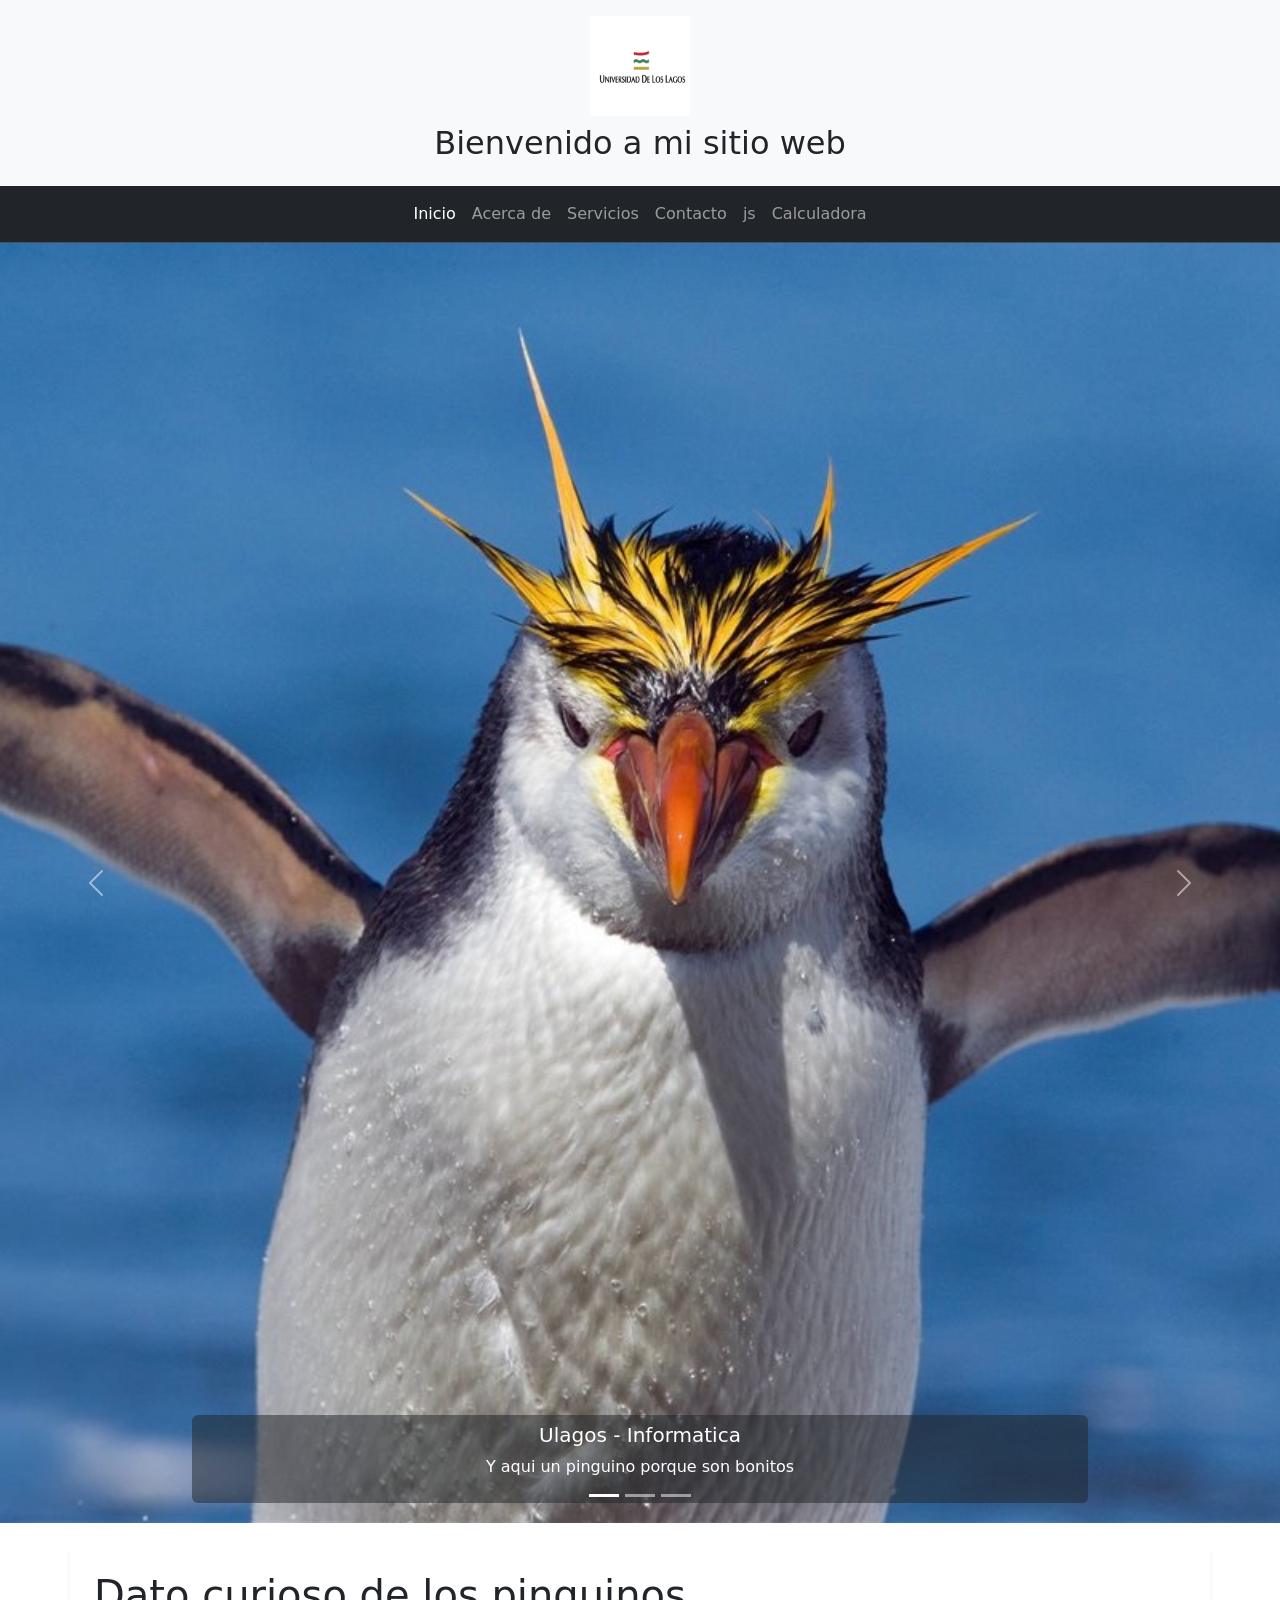
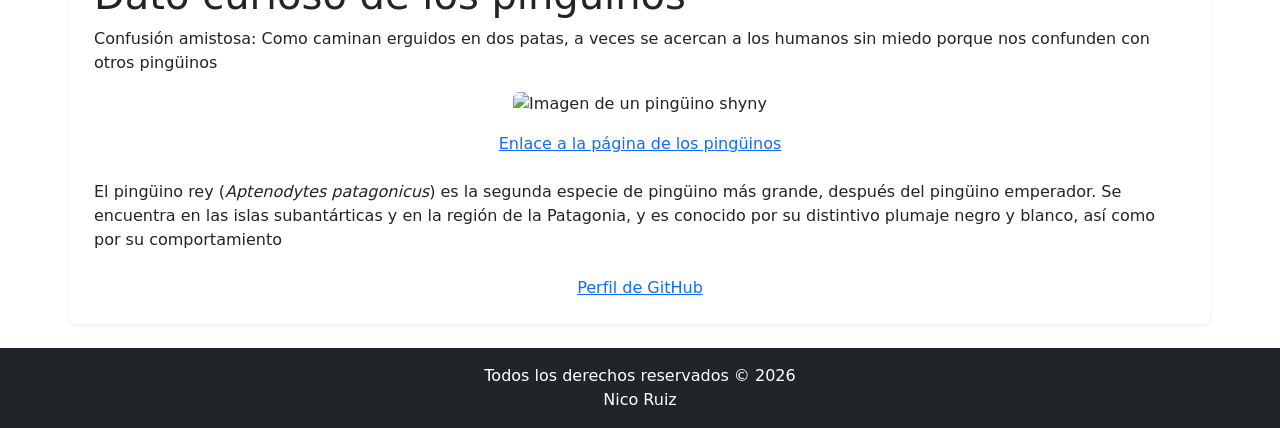
==== commit a665dce4: "calculadora" ====
--- a/index.html
+++ b/index.html
@@ -24,6 +24,7 @@
                 <li class="nav-item"><a class="nav-link" href="html/servicios.html">Servicios</a></li>
                 <li class="nav-item"><a class="nav-link" href="html/contacto.html">Contacto</a></li>
                 <li class="nav-item"><a class="nav-link" href="html/ejemploJS.html">js</a></li>
+                <li class="nav-item"><a class="nav-link" href="html/calculadora.html">Calculadora</a></li>
             </ul>
         </div>
     </nav>
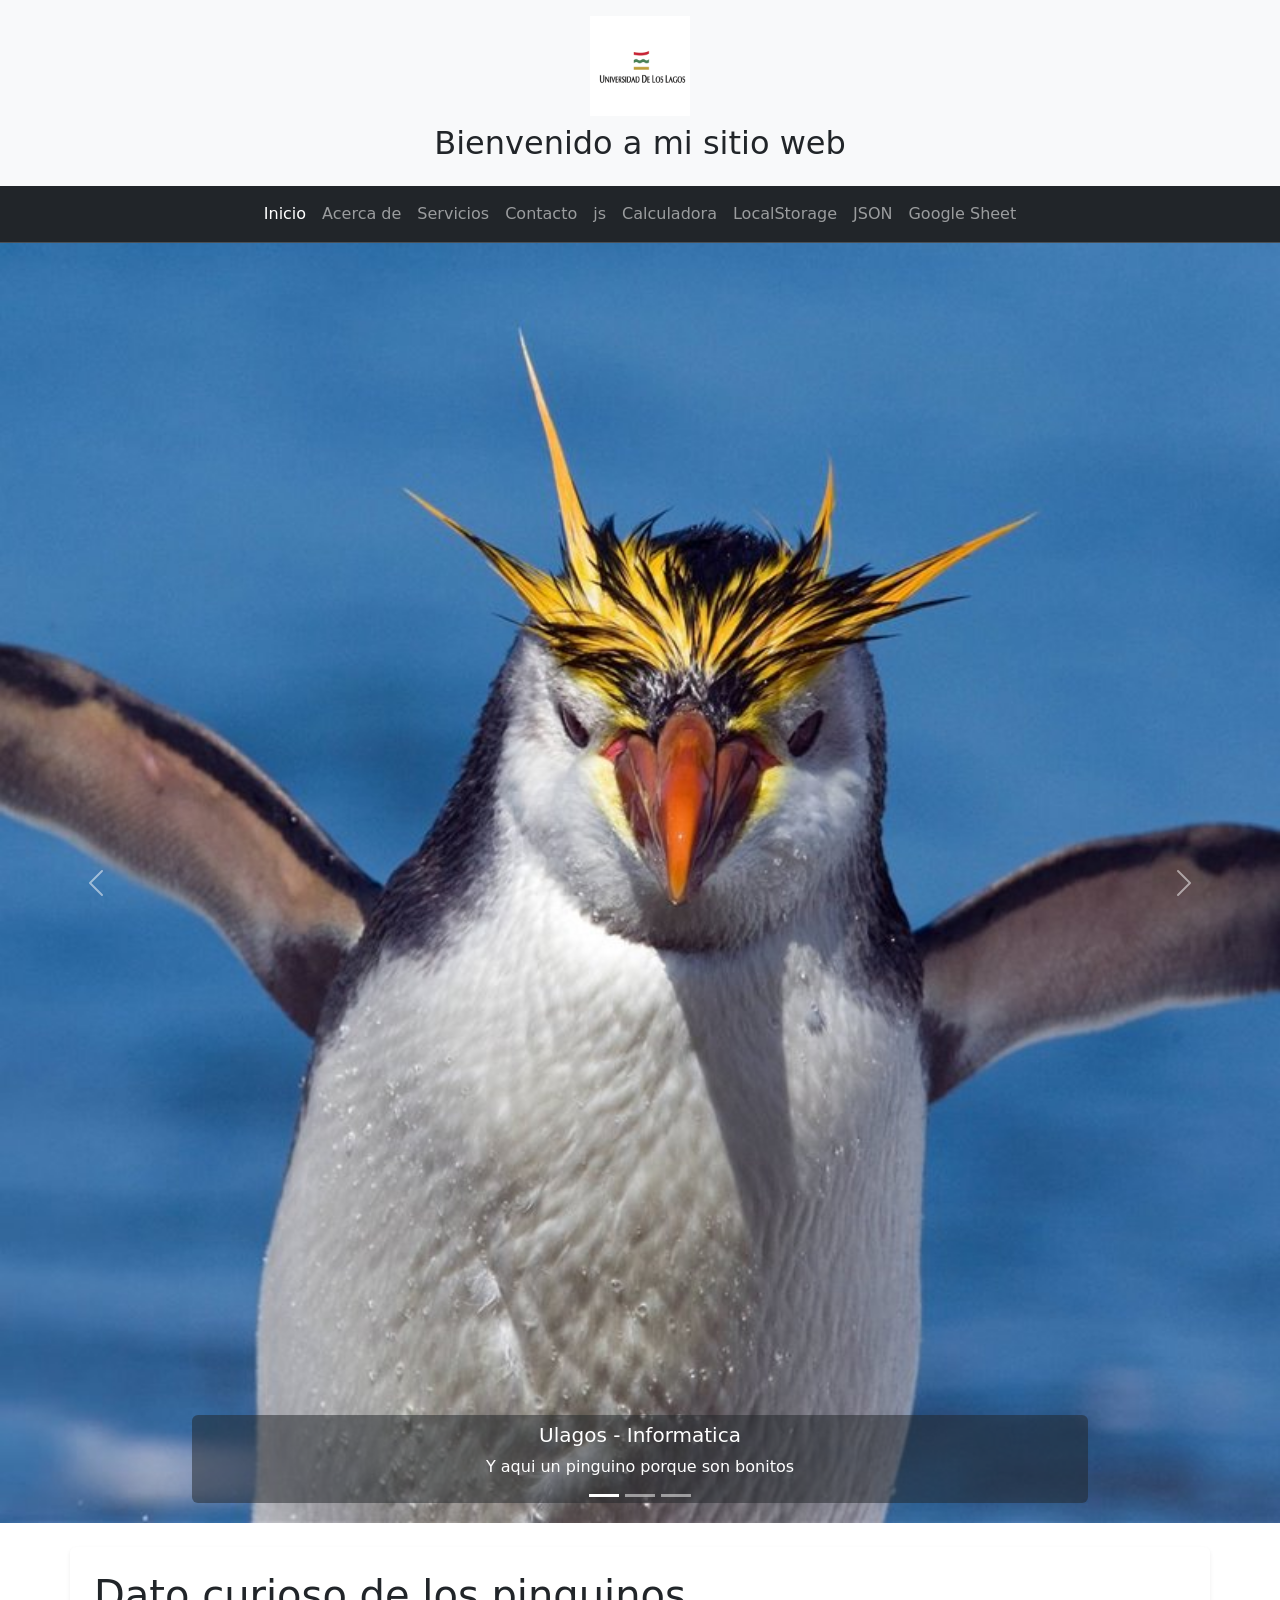
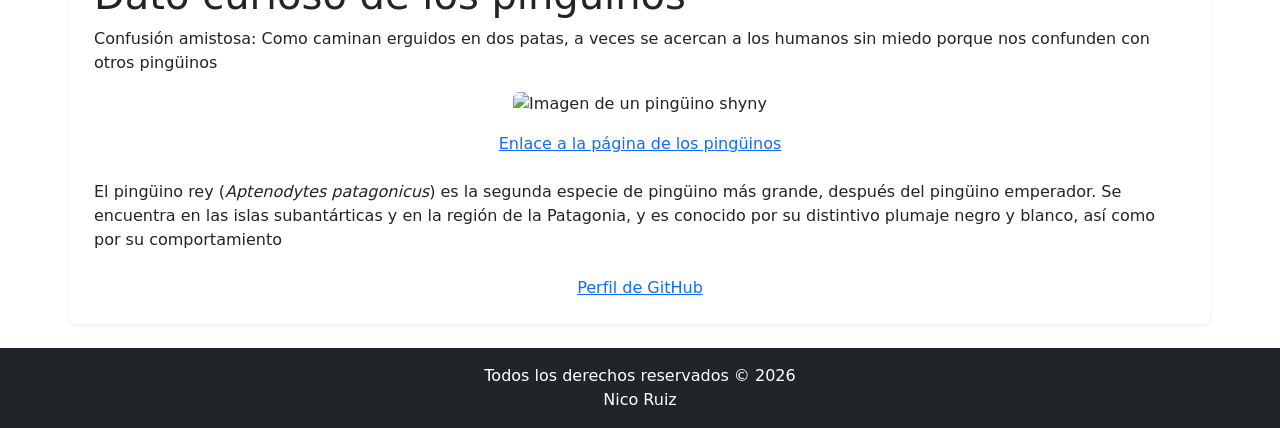
==== commit 4c3eb98d: "todos los cambios de una nomas pq zi" ====
--- a/index.html
+++ b/index.html
@@ -1,97 +1,100 @@
-<!DOCTYPE html>
-<html lang="es"> 
-<head>
-    <meta charset="UTF-8">
-    <meta name="viewport" content="width=device-width, initial-scale=1.0">
-    <title>Sitio de Niko Sobre Pinguinos - Inicio</title>
-    <link rel="icon" href="img/logo.svg">
-    <link href="https://cdn.jsdelivr.net/npm/bootstrap@5.3.3/dist/css/bootstrap.min.css" rel="stylesheet">
-    <link rel="stylesheet" href="css/style.css">
-    <script src="https://cdn.jsdelivr.net/npm/bootstrap@5.3.3/dist/js/bootstrap.bundle.min.js" defer></script>
-</head>
-
-<body>
-    <header class="py-3 text-center bg-light"> 
-        <img src="img/logo2.png" alt="Logo de mi sitio" width="100" height="100">
-        <h1 class="h2 mt-2">Bienvenido a mi sitio web</h1>
-    </header>
-
-    <nav class="navbar bg-dark border-bottom border-body" data-bs-theme="dark">
-        <div class="container-fluid justify-content-center">
-            <ul class="navbar-nav flex-row gap-3">
-                <li class="nav-item"><a class="nav-link active" href="index.html">Inicio</a></li>
-                <li class="nav-item"><a class="nav-link" href="html/acercade.html">Acerca de</a></li>
-                <li class="nav-item"><a class="nav-link" href="html/servicios.html">Servicios</a></li>
-                <li class="nav-item"><a class="nav-link" href="html/contacto.html">Contacto</a></li>
-                <li class="nav-item"><a class="nav-link" href="html/ejemploJS.html">js</a></li>
-                <li class="nav-item"><a class="nav-link" href="html/calculadora.html">Calculadora</a></li>
-            </ul>
-        </div>
-    </nav>
-
-    <div id="carouselExampleCaptions" class="carousel slide" data-bs-ride="carousel">
-        <div class="carousel-indicators">
-            <button type="button" data-bs-target="#carouselExampleCaptions" data-bs-slide-to="0" class="active" aria-current="true" aria-label="Slide 1"></button>
-            <button type="button" data-bs-target="#carouselExampleCaptions" data-bs-slide-to="1" aria-label="Slide 2"></button>
-            <button type="button" data-bs-target="#carouselExampleCaptions" data-bs-slide-to="2" aria-label="Slide 3"></button>
-        </div>
-        <div class="carousel-inner">
-            <div class="carousel-item active" data-bs-interval="10000">
-                <img src="img/pinguino2.jpg" class="d-block w-100" width="800" height="500" alt="Pinguino 1">
-                <div class="carousel-caption d-none d-md-block bg-dark bg-opacity-50 p-2 rounded">
-                    <h5>Ulagos - Informatica</h5>
-                    <p>Y aqui un pinguino porque son bonitos</p>
-                </div>
-            </div>
-            <div class="carousel-item" data-bs-interval="2000">
-                <img src="img/pinguino3.jpg" class="d-block w-100" width="800" height="500" alt="Pinguino 2">
-                <div class="carousel-caption d-none d-md-block bg-dark bg-opacity-50 p-2 rounded">
-                    <h5>La mejor carrera del mundo mundial</h5>
-                    <p>y otro pinguino porque si</p>
-                </div>
-            </div>
-            <div class="carousel-item">
-                <img src="img/pinguino4.jpg" class="d-block w-100" width="800" height="500" alt="Pinguino 3">
-                <div class="carousel-caption d-none d-md-block bg-dark bg-opacity-50 p-2 rounded">
-                    <h5>unanse a ulagos</h5>
-                    <p>Y otro pinguino tierno</p>
-                </div>
-            </div>
-        </div>
-        <button class="carousel-control-prev" type="button" data-bs-target="#carouselExampleCaptions" data-bs-slide="prev">
-            <span class="carousel-control-prev-icon" aria-hidden="true"></span>
-            <span class="visually-hidden">anterior</span>
-        </button>
-        <button class="carousel-control-next" type="button" data-bs-target="#carouselExampleCaptions" data-bs-slide="next">
-            <span class="carousel-control-next-icon" aria-hidden="true"></span>
-            <span class="visually-hidden">siguiente</span>
-        </button>
-    </div>
-
-    <main class="container my-4 bg-white p-4 rounded shadow-sm">
-        <section>                          
-            <article class="mb-4">  
-                <h1>Dato curioso de los pinguinos</h1>
-                <p>Confusión amistosa: Como caminan erguidos en dos patas, a veces se acercan a los humanos sin miedo porque nos confunden con otros pingüinos</p>
-                <div class="text-center my-3">           
-                    <img src="https://www.globalpenguinsociety.org/images/species/king/king-05.webp" width="800" height="500" alt="Imagen de un pingüino shyny" class="img-fluid rounded">
-                </div>
-                <div class="mt-2 text-center">
-                    <a href="https://www.chimuadventures.com/en/blog/15-fun-facts-about-penguins" target="_blank" rel="noopener noreferrer">Enlace a la página de los pingüinos</a>
-                </div>
-            </article>
-            <article class="mb-4">
-                <p>El pingüino rey (<em>Aptenodytes patagonicus</em>) es la segunda especie de pingüino más grande, después del pingüino emperador. Se encuentra en las islas subantárticas y en la región de la Patagonia, y es conocido por su distintivo plumaje negro y blanco, así como por su comportamiento</p>
-            </article>
-            <article class="text-center">
-                <a href="https://github.com/Nicokoru" target="_blank" rel="noopener noreferrer">Perfil de GitHub</a>
-            </article>
-        </section>
-    </main>
-
-    <footer class="py-3 bg-dark text-white text-center">
-        <p class="mb-0">Todos los derechos reservados &copy; 2026</p>
-        <p class="mb-0">Nico Ruiz</p>
-    </footer>
-</body>
+<!DOCTYPE html>
+<html lang="es"> 
+<head>
+    <meta charset="UTF-8">
+    <meta name="viewport" content="width=device-width, initial-scale=1.0">
+    <title>Sitio de Niko Sobre Pinguinos - Inicio</title>
+    <link rel="icon" href="img/logo.svg">
+    <link href="https://cdn.jsdelivr.net/npm/bootstrap@5.3.3/dist/css/bootstrap.min.css" rel="stylesheet">
+    <link rel="stylesheet" href="css/style.css">
+    <script src="https://cdn.jsdelivr.net/npm/bootstrap@5.3.3/dist/js/bootstrap.bundle.min.js" defer></script>
+</head>
+
+<body>
+    <header class="py-3 text-center bg-light"> 
+        <img src="img/logo2.png" alt="Logo de mi sitio" width="100" height="100">
+        <h1 class="h2 mt-2">Bienvenido a mi sitio web</h1>
+    </header>
+
+    <nav class="navbar bg-dark border-bottom border-body" data-bs-theme="dark">
+        <div class="container-fluid justify-content-center">
+            <ul class="navbar-nav flex-row flex-wrap gap-3">
+                <li class="nav-item"><a class="nav-link active" href="index.html">Inicio</a></li>
+                <li class="nav-item"><a class="nav-link" href="html/acercade.html">Acerca de</a></li>
+                <li class="nav-item"><a class="nav-link" href="html/servicios.html">Servicios</a></li>
+                <li class="nav-item"><a class="nav-link" href="html/contacto.html">Contacto</a></li>
+                <li class="nav-item"><a class="nav-link" href="html/ejemploJS.html">js</a></li>
+                <li class="nav-item"><a class="nav-link" href="html/calculadora.html">Calculadora</a></li>
+                <li class="nav-item"><a class="nav-link" href="html/localstorage.html">LocalStorage</a></li>
+                <li class="nav-item"><a class="nav-link" href="html/json.html">JSON</a></li>
+                <li class="nav-item"><a class="nav-link" href="html/sheets.html">Google Sheet</a></li>
+            </ul>
+        </div>
+    </nav>
+
+    <div id="carouselExampleCaptions" class="carousel slide" data-bs-ride="carousel">
+        <div class="carousel-indicators">
+            <button type="button" data-bs-target="#carouselExampleCaptions" data-bs-slide-to="0" class="active" aria-current="true" aria-label="Slide 1"></button>
+            <button type="button" data-bs-target="#carouselExampleCaptions" data-bs-slide-to="1" aria-label="Slide 2"></button>
+            <button type="button" data-bs-target="#carouselExampleCaptions" data-bs-slide-to="2" aria-label="Slide 3"></button>
+        </div>
+        <div class="carousel-inner">
+            <div class="carousel-item active" data-bs-interval="10000">
+                <img src="img/pinguino2.jpg" class="d-block w-100" width="800" height="500" alt="Pinguino 1">
+                <div class="carousel-caption d-none d-md-block bg-dark bg-opacity-50 p-2 rounded">
+                    <h5>Ulagos - Informatica</h5>
+                    <p>Y aqui un pinguino porque son bonitos</p>
+                </div>
+            </div>
+            <div class="carousel-item" data-bs-interval="2000">
+                <img src="img/pinguino3.jpg" class="d-block w-100" width="800" height="500" alt="Pinguino 2">
+                <div class="carousel-caption d-none d-md-block bg-dark bg-opacity-50 p-2 rounded">
+                    <h5>La mejor carrera del mundo mundial</h5>
+                    <p>y otro pinguino porque si</p>
+                </div>
+            </div>
+            <div class="carousel-item">
+                <img src="img/pinguino4.jpg" class="d-block w-100" width="800" height="500" alt="Pinguino 3">
+                <div class="carousel-caption d-none d-md-block bg-dark bg-opacity-50 p-2 rounded">
+                    <h5>unanse a ulagos</h5>
+                    <p>Y otro pinguino tierno</p>
+                </div>
+            </div>
+        </div>
+        <button class="carousel-control-prev" type="button" data-bs-target="#carouselExampleCaptions" data-bs-slide="prev">
+            <span class="carousel-control-prev-icon" aria-hidden="true"></span>
+            <span class="visually-hidden">anterior</span>
+        </button>
+        <button class="carousel-control-next" type="button" data-bs-target="#carouselExampleCaptions" data-bs-slide="next">
+            <span class="carousel-control-next-icon" aria-hidden="true"></span>
+            <span class="visually-hidden">siguiente</span>
+        </button>
+    </div>
+
+    <main class="container my-4 bg-white p-4 rounded shadow-sm">
+        <section>                          
+            <article class="mb-4">  
+                <h1>Dato curioso de los pinguinos</h1>
+                <p>Confusión amistosa: Como caminan erguidos en dos patas, a veces se acercan a los humanos sin miedo porque nos confunden con otros pingüinos</p>
+                <div class="text-center my-3">           
+                    <img src="https://www.globalpenguinsociety.org/images/species/king/king-05.webp" width="800" height="500" alt="Imagen de un pingüino shyny" class="img-fluid rounded">
+                </div>
+                <div class="mt-2 text-center">
+                    <a href="https://www.chimuadventures.com/en/blog/15-fun-facts-about-penguins" target="_blank" rel="noopener noreferrer">Enlace a la página de los pingüinos</a>
+                </div>
+            </article>
+            <article class="mb-4">
+                <p>El pingüino rey (<em>Aptenodytes patagonicus</em>) es la segunda especie de pingüino más grande, después del pingüino emperador. Se encuentra en las islas subantárticas y en la región de la Patagonia, y es conocido por su distintivo plumaje negro y blanco, así como por su comportamiento</p>
+            </article>
+            <article class="text-center">
+                <a href="https://github.com/Nicokoru" target="_blank" rel="noopener noreferrer">Perfil de GitHub</a>
+            </article>
+        </section>
+    </main>
+
+    <footer class="py-3 bg-dark text-white text-center">
+        <p class="mb-0">Todos los derechos reservados &copy; 2026</p>
+        <p class="mb-0">Nico Ruiz</p>
+    </footer>
+</body>
 </html>
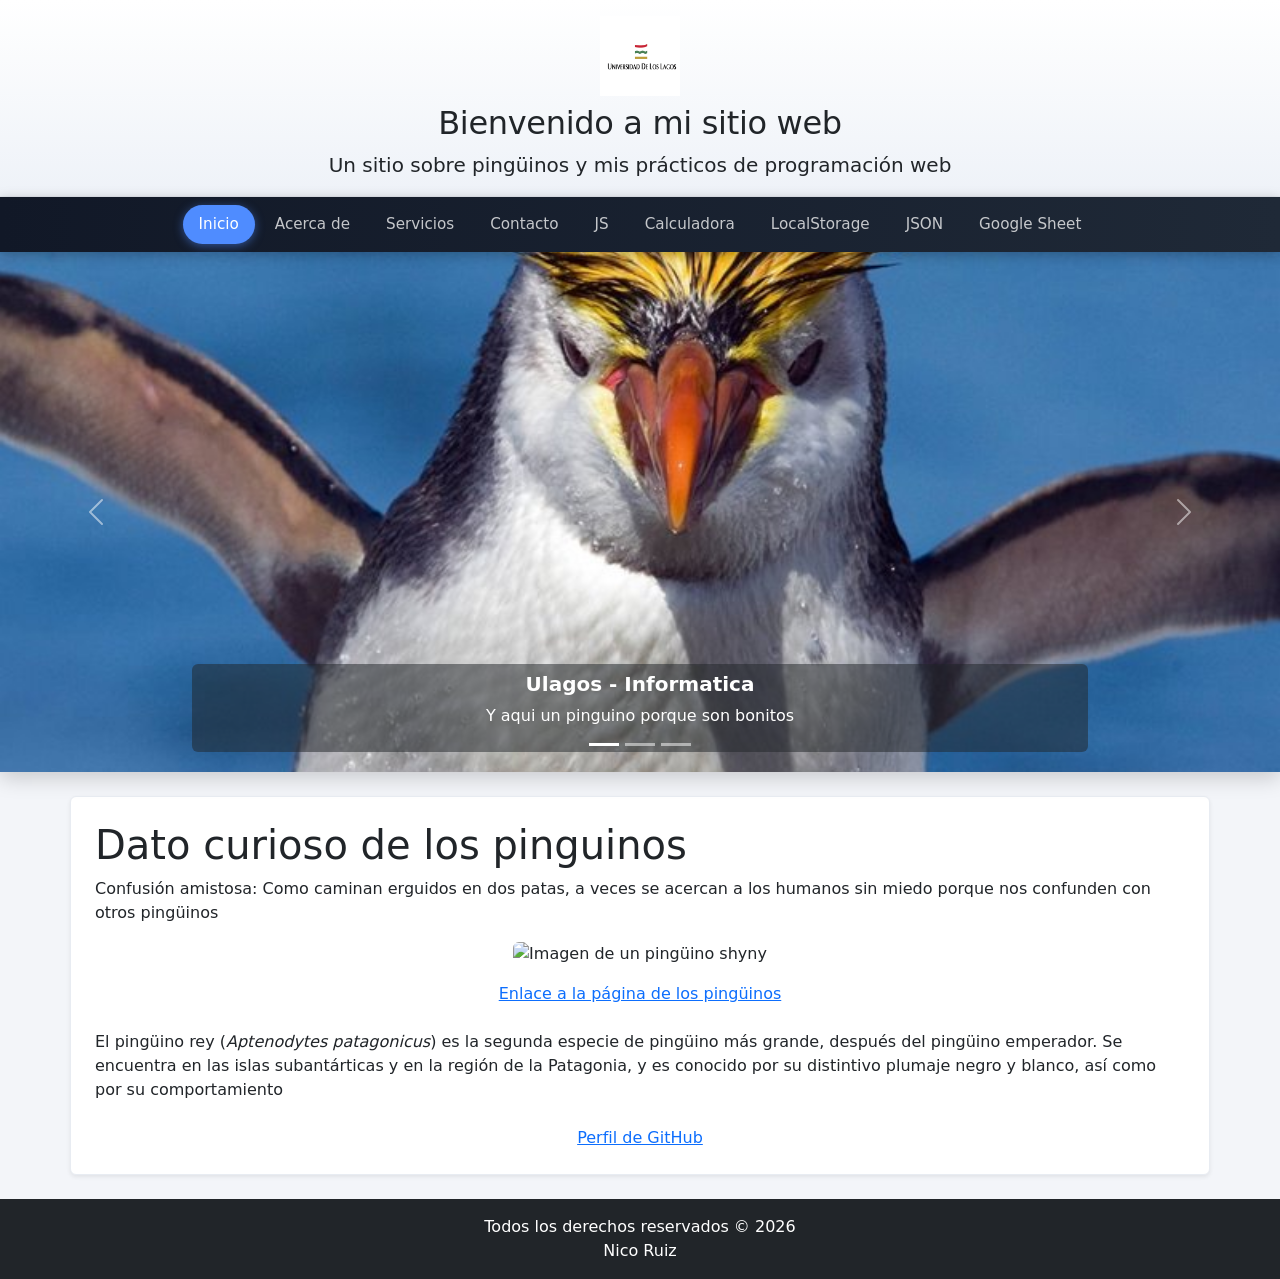
==== commit 67db525a: "ulyimo" ====
--- a/index.html
+++ b/index.html
@@ -11,19 +11,20 @@
 </head>
 
 <body>
-    <header class="py-3 text-center bg-light"> 
-        <img src="img/logo2.png" alt="Logo de mi sitio" width="100" height="100">
+    <header class="py-3 text-center bg-light">
+        <img src="img/logo2.png" alt="Logo de mi sitio" width="80" height="80">
         <h1 class="h2 mt-2">Bienvenido a mi sitio web</h1>
+        <p class="lead mb-0">Un sitio sobre pingüinos y mis prácticos de programación web</p>
     </header>
 
-    <nav class="navbar bg-dark border-bottom border-body" data-bs-theme="dark">
+    <nav class="navbar navbar-expand-lg bg-dark border-bottom border-body" data-bs-theme="dark">
         <div class="container-fluid justify-content-center">
             <ul class="navbar-nav flex-row flex-wrap gap-3">
                 <li class="nav-item"><a class="nav-link active" href="index.html">Inicio</a></li>
                 <li class="nav-item"><a class="nav-link" href="html/acercade.html">Acerca de</a></li>
                 <li class="nav-item"><a class="nav-link" href="html/servicios.html">Servicios</a></li>
                 <li class="nav-item"><a class="nav-link" href="html/contacto.html">Contacto</a></li>
-                <li class="nav-item"><a class="nav-link" href="html/ejemploJS.html">js</a></li>
+                <li class="nav-item"><a class="nav-link" href="html/ejemploJS.html">JS</a></li>
                 <li class="nav-item"><a class="nav-link" href="html/calculadora.html">Calculadora</a></li>
                 <li class="nav-item"><a class="nav-link" href="html/localstorage.html">LocalStorage</a></li>
                 <li class="nav-item"><a class="nav-link" href="html/json.html">JSON</a></li>
@@ -39,14 +40,14 @@
             <button type="button" data-bs-target="#carouselExampleCaptions" data-bs-slide-to="2" aria-label="Slide 3"></button>
         </div>
         <div class="carousel-inner">
-            <div class="carousel-item active" data-bs-interval="10000">
+            <div class="carousel-item active" data-bs-interval="5000">
                 <img src="img/pinguino2.jpg" class="d-block w-100" width="800" height="500" alt="Pinguino 1">
                 <div class="carousel-caption d-none d-md-block bg-dark bg-opacity-50 p-2 rounded">
                     <h5>Ulagos - Informatica</h5>
                     <p>Y aqui un pinguino porque son bonitos</p>
                 </div>
             </div>
-            <div class="carousel-item" data-bs-interval="2000">
+            <div class="carousel-item" data-bs-interval="5000">
                 <img src="img/pinguino3.jpg" class="d-block w-100" width="800" height="500" alt="Pinguino 2">
                 <div class="carousel-caption d-none d-md-block bg-dark bg-opacity-50 p-2 rounded">
                     <h5>La mejor carrera del mundo mundial</h5>
@@ -97,4 +98,4 @@
         <p class="mb-0">Nico Ruiz</p>
     </footer>
 </body>
-</html>+</html>
--- a/css/style.css
+++ b/css/style.css
@@ -1,21 +1,128 @@
+/* ============ Base ============ */
+:root {
+    --nav-bg-1: #111827;
+    --nav-bg-2: #1f2937;
+    --accent: #4f8cff;
+}
+
+body {
+    background: #f3f5f9;
+    min-height: 100vh;
+    display: flex;
+    flex-direction: column;
+}
+
 header, nav, footer {
     text-align: center;
 }
 
-main {
-    flex: 1;
-}
-
-nav li {
-    display: inline-block;
-}
-
-nav ul {
-    padding-left: 0;
-    list-style: none;
+footer {
+    margin-top: auto; /* el footer queda abajo aunque la página sea corta */
 }
 
 img {
     max-width: 100%;
     height: auto;
-}+}
+
+/* ============ Encabezado ============ */
+header.bg-light {
+    background: linear-gradient(180deg, #ffffff 0%, #eef2f8 100%) !important;
+    border-bottom: 1px solid #e3e8ef;
+}
+
+header h1 {
+    font-weight: 700;
+    letter-spacing: -0.01em;
+}
+
+/* ============ Barra de navegación ============ */
+nav.navbar {
+    position: sticky;          /* se queda arriba al hacer scroll */
+    top: 0;
+    z-index: 1030;
+    padding: 0.5rem 0;
+    background: linear-gradient(90deg, var(--nav-bg-1), var(--nav-bg-2)) !important;
+    border-bottom: 0 !important;
+    box-shadow: 0 3px 12px rgba(0, 0, 0, 0.25);
+}
+
+.navbar .navbar-nav {
+    flex: 1 1 auto;
+    min-width: 0;
+    justify-content: center;
+    gap: 0.25rem !important;
+    padding-left: 0;
+    list-style: none;
+}
+
+.navbar .navbar-nav .nav-link {
+    color: rgba(255, 255, 255, 0.75);
+    padding: 0.5rem 1rem;
+    border-radius: 999px;      /* forma de "píldora" */
+    font-size: 0.95rem;
+    font-weight: 500;
+    white-space: nowrap;
+    transition: background 0.2s, color 0.2s, transform 0.2s;
+}
+
+.navbar .navbar-nav .nav-link:hover {
+    color: #fff;
+    background: rgba(255, 255, 255, 0.12);
+    transform: translateY(-1px);
+}
+
+.navbar .navbar-nav .nav-link.active {
+    color: #fff;
+    background: var(--accent);
+    box-shadow: 0 2px 10px rgba(79, 140, 255, 0.5);
+}
+
+/* En pantallas chicas el menú se desliza horizontalmente en una sola línea */
+@media (max-width: 991.98px) {
+    .navbar .container-fluid {
+        justify-content: flex-start !important;
+    }
+    .navbar .navbar-nav {
+        flex-wrap: nowrap !important;
+        justify-content: flex-start;
+        overflow-x: auto;
+        padding: 0.1rem 0.75rem;
+        scrollbar-width: none;
+    }
+    .navbar .navbar-nav::-webkit-scrollbar {
+        display: none;
+    }
+}
+
+/* ============ Carrusel: todas las imágenes del mismo tamaño ============ */
+.carousel {
+    box-shadow: 0 6px 20px rgba(0, 0, 0, 0.18);
+    background: #000;
+}
+
+.carousel-item img {
+    width: 100%;
+    height: clamp(240px, 45vw, 520px); /* alto fijo y adaptable al ancho */
+    object-fit: cover;                  /* recorta en vez de deformar */
+    object-position: center;
+}
+
+.carousel-caption h5 {
+    font-weight: 700;
+}
+
+/* ============ Contenido ============ */
+main.container {
+    border: 1px solid #e8ecf2;
+}
+
+/* ============ Imágenes de ejemploJS: mismo tamaño ============ */
+.img-ejemplo {
+    width: 100%;
+    max-width: 480px;
+    height: 320px;
+    object-fit: cover;
+    border-radius: 12px;
+    box-shadow: 0 4px 14px rgba(0, 0, 0, 0.15);
+}
